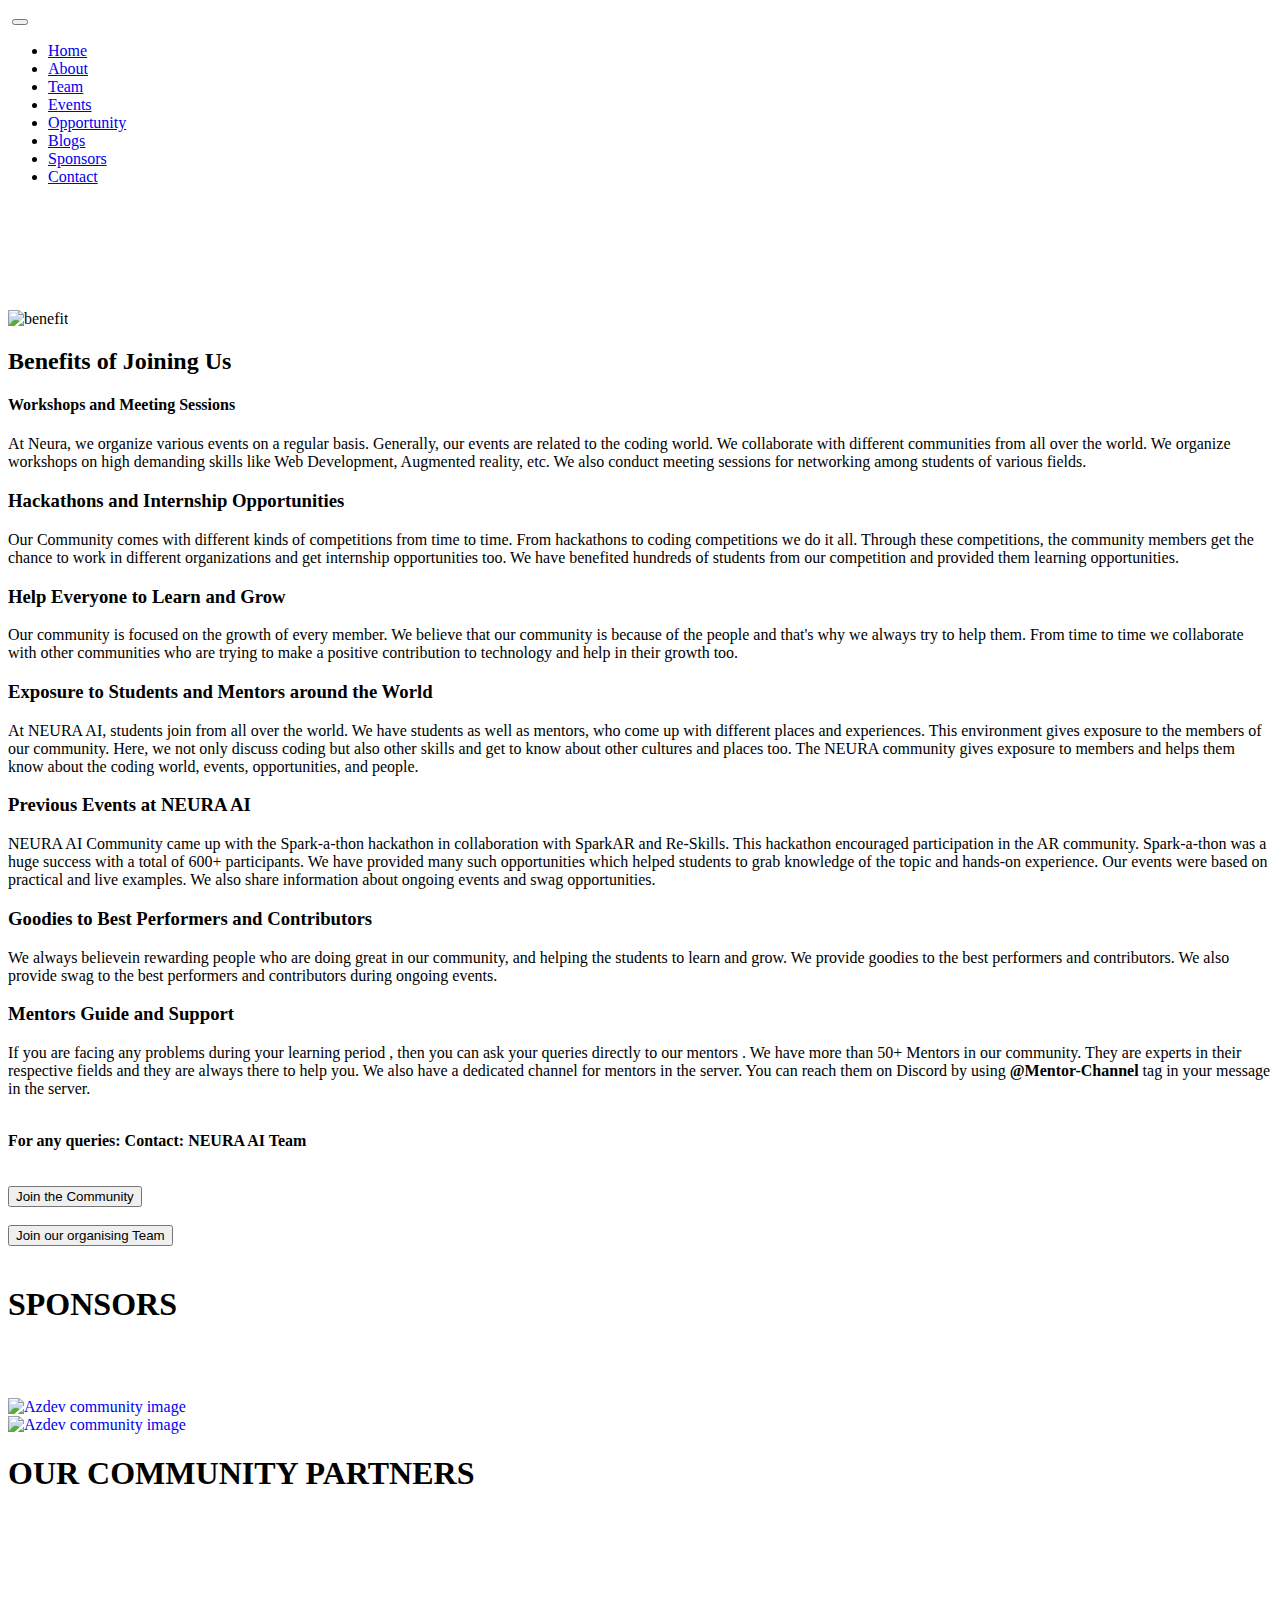
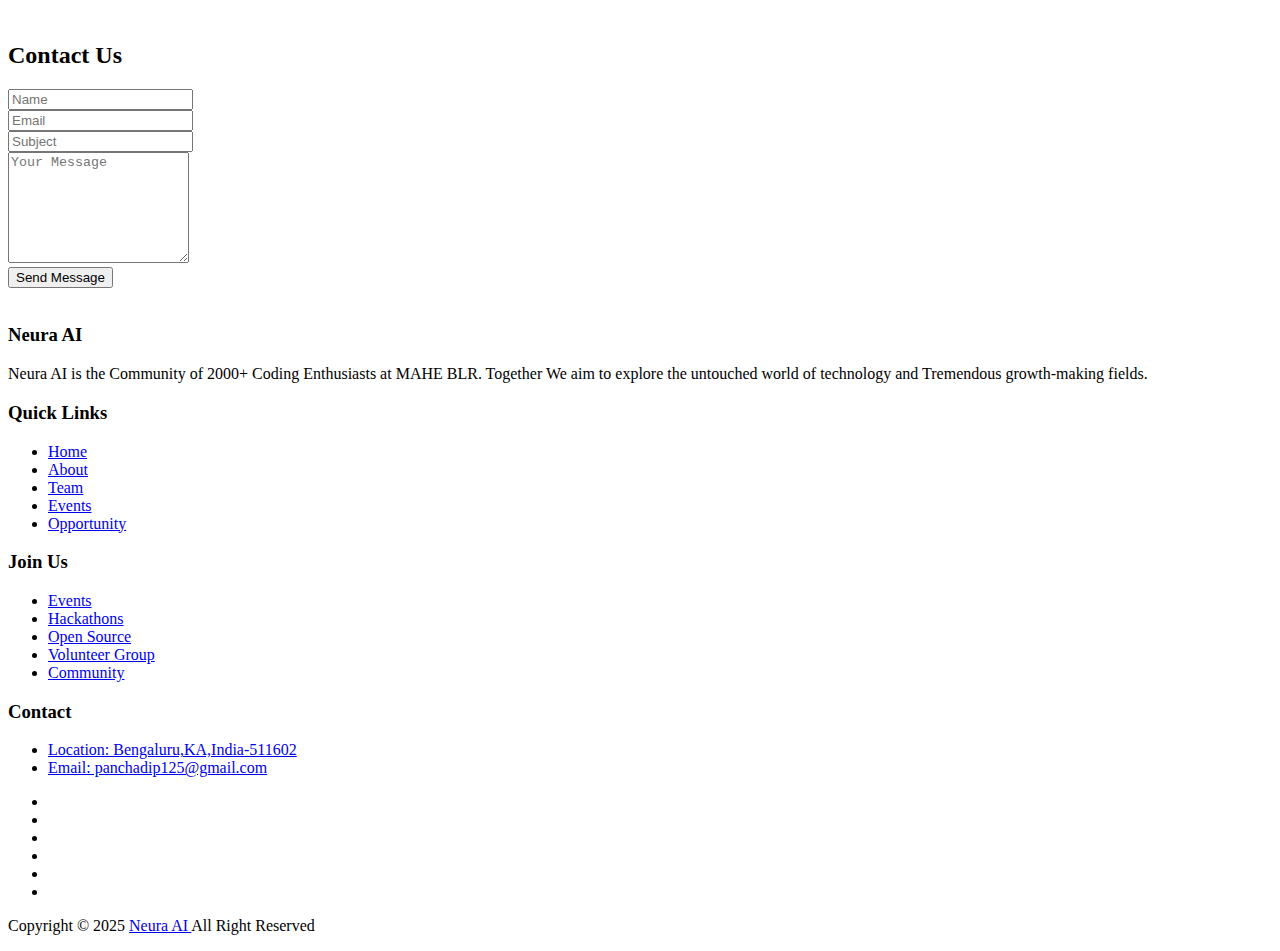
==== benefit.html @ 0c6f1942 "Initial Commits" ====
<!DOCTYPE html>
<html lang="en">
<head>
    
    <meta charset="UTF-8">
    <meta http-equiv="X-UA-Compatible" content="IE=edge">
    <meta name="viewport" content="width=device-width, initial-scale=1.0">
    <meta name="description" content="Benefits of joining the Neura AI-Community">
    <title>Benefits of Joining Us</title>
    

   <!-- Bootstrap CSS -->
  <link rel="stylesheet" href="assets/css/bootstrap.min.css">
  <!-- Icon -->
  <link rel="stylesheet" href="https://cdnjs.cloudflare.com/ajax/libs/font-awesome/6.0.0-beta2/css/all.min.css"
    integrity="sha512-YWzhKL2whUzgiheMoBFwW8CKV4qpHQAEuvilg9FAn5VJUDwKZZxkJNuGM4XkWuk94WCrrwslk8yWNGmY1EduTA=="
    crossorigin="anonymous" referrerpolicy="no-referrer" />
  <link rel="stylesheet" href="assets/fonts/line-icons.css">
  <!-- Owl carousel -->
  <link rel="stylesheet" href="assets/css/owl.carousel.min.css">
  <link rel="stylesheet" href="assets/css/owl.theme.css">

  <!--Swiper JS-->
  <link rel="stylesheet" href="https://unpkg.com/swiper@7/swiper-bundle.min.css" />
  <link rel="stylesheet" href="assets/css/swipper.css">
  <!-- Animate -->
  <link rel="stylesheet" href="assets/css/animate.css">
    <!--blog css  -->
   <link rel="stylesheet" href="assets/css/blog.css">
   <!-- Responsive Style -->
  <link rel="stylesheet" href="assets/css/responsive.css">
  <link rel="shortcut icon" href="./assets/img/logo.png" type="image/x-png">

  <!-- counter imports -->
  <script src="assets/js/jquery-min.js"></script>
  <script src="https://cdnjs.cloudflare.com/ajax/libs/waypoints/4.0.1/jquery.waypoints.min.js"></script>
  <script src="https://cdnjs.cloudflare.com/ajax/libs/Counter-Up/1.0.0/jquery.counterup.min.js"></script>
  <!-- counter imports end-->
    <link rel="stylesheet" href="./CSS/styles.css">   <!--This would preload CSS Classes--> <!--By doing this we can call these CSS classes in other html files too-->


  </head>
<!-- CSS only -->
<link rel="preconnect" href="https://fonts.googleapis.com">
<link rel="preconnect" href="https://fonts.gstatic.com" crossorigin>
<link href="https://fonts.googleapis.com/css2?family=Inconsolata&display=swap" rel="stylesheet">
<link rel="preconnect" href="https://fonts.googleapis.com">
<link rel="preconnect" href="https://fonts.gstatic.com" crossorigin>
<link href="https://fonts.googleapis.com/css2?family=Rancho&display=swap" rel="stylesheet">
<link rel="preconnect" href="https://fonts.googleapis.com">
<link rel="preconnect" href="https://fonts.gstatic.com" crossorigin>
<link href="https://fonts.googleapis.com/css2?family=Roboto+Mono:wght@600&display=swap" rel="stylesheet">
<link href="https://cdn.jsdelivr.net/npm/bootstrap@5.1.3/dist/css/bootstrap.min.css" rel="stylesheet" integrity="sha384-1BmE4kWBq78iYhFldvKuhfTAU6auU8tT94WrHftjDbrCEXSU1oBoqyl2QvZ6jIW3" crossorigin="anonymous">
<link rel="preconnect" href="https://fonts.googleapis.com">
<link rel="preconnect" href="https://fonts.gstatic.com" crossorigin>
<link href="https://fonts.googleapis.com/css2?family=Oswald:wght@300;600&display=swap" rel="stylesheet">
<link rel="preconnect" href="https://fonts.googleapis.com">
<link rel="preconnect" href="https://fonts.gstatic.com" crossorigin>
<link href="https://fonts.googleapis.com/css2?family=Magra&display=swap" rel="stylesheet">

<!-- Main Style -->
  <link rel="stylesheet" href="assets/css/main.css">
 

<body>
    
            <!-- Header Area wrapper Starts -->
  <header id="header-wrap">
    <!-- Navbar Start -->
    <nav class="navbar navbar-expand-md bg-inverse fixed-top scrolling-navbar">
      <div class="container">
        <!-- Brand and toggle get grouped for better mobile display -->
        <a href="index.html" class="navbar-brand"> <img src="./assets/img/logo.png" class="logo img-fluid " alt=""></a>
        <button class="navbar-toggler" type="button" data-toggle="collapse" data-target="#navbarCollapse"
          aria-controls="navbarCollapse" aria-expanded="false" aria-label="Toggle navigation">
          <i class="lni-menu"></i>
        </button>
        <div class="collapse navbar-collapse" id="navbarCollapse">
          <ul class="navbar-nav mr-auto w-100 justify-content-end clearfix">
            <li class="nav-item ">
              <a class="nav-link" href="./index.html#hero-area">
                Home
              </a>
            </li>
            <li class="nav-item">
              <a class="nav-link" href="./index.html#about">
                About
              </a>
            </li>
            <li class="nav-item">
              <a class="nav-link" href="./index.html#testimonials">
                Team
              </a>
            </li>
            <li class="nav-item">
              <a class="nav-link" href="./index.html#events">
                Events
              </a>
            </li>
            <li class="nav-item">
              <a class="nav-link" href="./index.html#opportunity">
                Opportunity
              </a>
            </li>
            <li class="nav-item">
              <a class="nav-link" href="./blog.html">
                Blogs
              </a>
            </li>
            <li class="nav-item">
							<a class="nav-link" href="#community_partner">
								Sponsors
							</a>
						</li>
            <li class="nav-item">
              <a class="nav-link" href="#contact">
                Contact
              </a>
            </li>
          </ul>
        </div>
      </div>
    </nav>
    <!-- Navbar End -->
      
      
        </header>
        <!-- Header Area wrapper End -->



        <br><br><br>
        <br><br><br>



  
  <!-- commenting the old home button -->
  <!-- <a href="./index.html"><button type="button" class="btn pmd-btn-fab btn-danger pmd-ripple-effect pmd-btn-raised"><i class="material-icons pmd-sm"></i>Home</button></a> -->






    <div class="icon">
        <img src="./assets/img/about/Social biography-amico.png" alt="benefit">
    </div>
    <div class = "page-header">
  <h2 class="heading_benfits">Benefits of Joining Us</h2>
</div>
    
  <div class="container">  
  <div class="guide">
    <h4 class="guide_heading"> Workshops and Meeting Sessions</h4>
     <div class="guide_content">At Neura, we organize various events on a regular basis. Generally, our events are related to the coding world. We collaborate with different communities from all over the world. We organize workshops on high demanding skills like Web Development, Augmented reality, etc. We also conduct meeting sessions for networking among students of various fields. 
    </div>   
    </div>
    <div class="guide">
    <h3 class="guide_heading">Hackathons and Internship Opportunities</h3>
    <div class="guide_content">Our Community comes with different kinds of competitions from time to time. From hackathons to coding competitions we do it all. Through these competitions, the community members get the chance to work in different organizations and get internship opportunities too.  We have benefited hundreds of students from our competition and provided them learning opportunities.
   </div>
   </div>
    
    <div class="guide">
    <h3 class="guide_heading"> Help Everyone to Learn and Grow</h3>
    <div class="guide_content">Our community is focused on the growth of every member. We believe that our community is because of the people and that's why we always try to help them. From time to time we collaborate with other communities who are trying to make a positive contribution to technology and help in their growth too. 
     </div>
    </div>
    <div class="guide">
    <h3 class="guide_heading"> Exposure to Students and Mentors around the World</h3>
    <div class="guide_content">At NEURA AI, students join from all over the world. We have students as well as mentors, who come up with different places and experiences. This environment gives exposure to the members of our community. Here, we not only discuss coding but also other skills and get to know about other cultures and places too.  The NEURA community gives exposure to members and helps them know about the coding world, events, opportunities, and people. 
    </div>
    </div>
    <div class="guide">
    <h3 class="guide_heading"> Previous Events at NEURA AI </h3>
    <div class="guide_content">NEURA AI Community came up with the Spark-a-thon hackathon in collaboration with SparkAR and Re-Skills. This hackathon encouraged participation in the AR community. Spark-a-thon was a huge success with a total of 600+ participants. We have provided many such opportunities which helped students to grab knowledge of the topic and hands-on experience. Our events were based on practical and live examples. We also share information about ongoing events and swag opportunities. 
    </div>
   </div>
   <div class="guide">
    <h3 class="guide_heading"> Goodies to Best Performers and Contributors</h3>
    <div class="guide_content">We always believein rewarding people who are doing great in our community, and helping the students to learn and grow. We provide goodies to the best performers and contributors. We also provide swag to the best performers and contributors during ongoing events.
</div>
   </div>

      
  
  <div class="guide">
      
      
    <h3 class="guide_heading"> Mentors Guide and Support</h3>
    <div class="guide_content">
    <p>If you are facing any problems during your learning period , then you can ask your queries directly to our mentors . 
      We have more than 50+ Mentors in our community. They are experts in their respective fields and they are always there to help you.
      We also have a dedicated channel for mentors in the server. You can reach them on Discord by using <strong>@Mentor-Channel</strong> tag in your message in the server.
    </p>  
  </div>
    <br>
    <strong>For any queries: Contact: NEURA AI Team</strong>
    <div class="mentor-info">
      <div class="mentor-profile">
        <a href=" https://www.linkedin.com/in/sauravmukherjee44"> <i class="fab fa-linkedin"></i></a>
      </div>


      <div class="mentor-profile">
        <a href="https://discord.com/users/">
          <i class="fab fa-discord"></i></a>
      </div>

      <div class="mentor-profile">
        <a href="https://github.com/Panchadip-128">
          <i class="fab fa-github"></i></a>
      </div>

      <div class="mentor-profile">
        <a href="https://www.youtube.com/channel/okoij_4ug">
          <i class="fab fa-youtube"></i></a>
      </div>
      
      <div class="mentor-profile">
        <a href="https://twitter.com/">
          <i class="fab fa-twitter"></i></a>
      </div>
    </div>
    </div>



<br>
<br>  

<a href="/"><button type="button" class="btn pmd-btn-fab btn-warning pmd-ripple-effect pmd-btn-raised"><i class="material-icons pmd-sm"></i>Join the Community</button></a><br>
<br>
<a href="/"><button type="button" class="btn pmd-btn-fab btn-warning pmd-ripple-effect pmd-btn-raised"><i class="material-icons pmd-sm"></i>Join our organising Team</button></a><br>
<br>
  
  </div>
 



   <!---- Sponsors
    ==================================== -->
    <div class="community_partner">
      <div class="container" data-aos="fade-up" data-aos-duration="1500">
        <h1 class="text-center mt-5 community_title wow fadeInDown animated" data-wow-duration="500ms">SPONSORS</h1>
        <div class="shape wow fadeInDown" data-wow-delay="0.3s"></div>
  
        <div class="imgbox wow fadeInLeft animated">
  
          <div class="img_container" data-aos="fade-up" data-aos-duration="1500">
            <div class="community_box box1">
              <a href="https://www.geeksforgeeks.org/" style="text-decoration: none;" target="_blank">
                <img src="./assets/img/Partners/Geeks.jpg" class="communityPartner__image" alt="">
              </a>
            </div>
            <div class="community_box box2">
              <a href="https://www.azdev.community/index.html#communities" style="text-decoration: none;" target="_blank">
                <img src="./assets/img/Partners/Az.png" class="communityPartner__image" alt="">
              </a>
            </div>
            </div>
  
            <div class="img_container" data-aos="fade-up" data-aos-duration="1500">
              <div class="community_box box3">
                <a href="https://givemycertificate.com/" style="text-decoration: none;" target="_blank">
                  <img src="./assets/img/Partners/GMC LogoS.png" class="communityPartner__image" alt="">
                </a>
              </div>
              </div>
  
              <div class="img_container" data-aos="fade-up" data-aos-duration="1500">
              <div class="community_box box4" data-tilt data-tilt-scale="1.1">
                <a href="https://www.newtonschool.co/" style="text-decoration: none;"
                  target="_blank">
                  <img src="./assets/img/Partners/Newton School.png" class="communityPartner__image"
                    alt="Azdev community image">
                </a>
              </div>
              <div class="community_box box5" data-tilt data-tilt-scale="1.1">
                <a href="https://www.codingminutes.com/" style="text-decoration: none;"
                  target="_blank">
                  <img src="./assets/img/Partners/CodingMinutes Logo.png" class="communityPartner__image"
                    alt="Azdev community image">
                </a>
              </div>
            </div>
  
            </div>
            
          </div>
        </div>
      </div>
    </div>
    <!--
       End  Sponsors
        ==================================== -->
  
  
 <!---- Community partner
      ==================================== -->
      <div class="community_partner">
        <div class="container" data-aos="fade-up" data-aos-duration="1500">
          <h1 class="text-center mt-5 community_title wow fadeInDown animated" data-wow-duration="500ms">OUR COMMUNITY
            PARTNERS</h1>
          <div class="shape wow fadeInDown" data-wow-delay="0.3s"></div>
    
          <div class="imgbox wow fadeInLeft animated">
    
            <div class="img_container" data-aos="fade-up" data-aos-duration="1500">
              <div class="community_box box1">
                <a href="https://learnwith.community/" style="text-decoration: none;" target="_blank">
                  <img src="./assets/img/Partners/LWC.png" class="communityPartner__image" alt="">
                </a>
              </div>
              <div class="community_box box2">
                <a href="https://gdsc.community.dev/kalindi-college-delhi/" style="text-decoration: none;" target="_blank">
                  <img src="./assets/img/Partners/GDSC_kalindi.jpg" class="communityPartner__image" alt="">
                </a>
              </div>
            </div>
    
            <div class="img_container" data-aos="fade-up" data-aos-duration="1500">
              <div class="community_box box3">
                <a href="https://linktr.ee/cs_sattva" style="text-decoration: none;" target="_blank">
                  <img src="./assets/img/Partners/Sattva.jpg" class="communityPartner__image" alt="">
                </a>
              </div>
              <div class="community_box box4">
                <a href="https://www.linkedin.com/company/algoderscommunity/" style="text-decoration: none;"
                  target="_blank">
                  <img src="./assets/img/Partners/Algo.jpeg" class="communityPartner__image" alt="">
                </a>
              </div>
            </div>
    
            <div class="img_container" data-aos="fade-up" data-aos-duration="1500">
              <div class="community_box box5">
                <a href="https://www.linkedin.com/company/sudan-s-tech/" style="text-decoration: none;" target="_blank">
                  <img src="./assets/img/Partners/Sudands.jpg" class="communityPartner__image" alt="">
                </a>
              </div>
              <div class="community_box box5">
                <a href="https://linktr.ee/lwmcommunity" style="text-decoration: none;" target="_blank">
                  <img src="./assets/img/Partners/LWM.png" class="communityPartner__image" alt="">
                </a>
              </div>
    
            </div>
    
          </div>
        </div>
      </div>
      <!--
             End  Community partner
              ==================================== -->
   

  <!-- Contact Section Start -->
  <section id="contact" class="section-padding bg-gray">
    <div class="container">
      <div class="section-header text-center">
        <h2 class="section-title wow fadeInDown" data-wow-delay="0.3s">Contact Us</h2>
        <div class="shape wow fadeInDown" data-wow-delay="0.3s"></div>
      </div>
      <div class="row contact-form-area wow fadeInUp" data-wow-delay="0.3s">
        <div class="col-lg-7 col-md-12 col-sm-12">
          <div class="contact-block">
            <form id="contactForm">
              <div class="row">
                <div class="col-md-6">
                  <div class="form-group">
                    <input type="text" class="form-control" id="name" name="name" placeholder="Name" required
                      data-error="Please enter your name">
                    <div class="help-block with-errors"></div>
                  </div>
                </div>
                <div class="col-md-6">
                  <div class="form-group">
                    <input type="email" placeholder="Email" pattern="[a-z0-9._%+-]+@[a-z0-9.-]+\.[a-z]{2,}$" id="email" class="form-control" name="email" required
                      data-error="Please enter your email">
                    <div class="help-block with-errors"></div>
                  </div>
                </div>
                <div class="col-md-12">
                  <div class="form-group">
                    <input type="text" placeholder="Subject" id="msg_subject" class="form-control" name="subject" required
                      data-error="Please enter your subject">
                    <div class="help-block with-errors"></div>
                  </div>
                </div>
                <div class="col-md-12">
                  <div class="form-group">
                    <textarea class="form-control" id="message" placeholder="Your Message" name="message" rows="7"
                      data-error="Write your message" required></textarea>
                    <div class="help-block with-errors"></div>
                  </div>
                  <div class="submit-button text-left">
                    <button class="btn btn-common" id="form-submit" type="submit">Send Message</button>
                    <div id="msgSubmit" class="h3 text-center hidden"></div>
                    <div class="clearfix"></div>
                  </div>
                </div>
              </div>
            </form>
          </div>
        </div>
        <div class="col-lg-5 col-md-12 col-xs-12">
          <img class="contact-img" src="./assets/img/contact.png" alt="">
        </div>
      </div>
    </div>
  </section>
  <!-- Contact Section End -->

  <!-- Live Chat added -->
  <!--Start of Tawk.to Script-->
  <script type="text/javascript">
    var Tawk_API = Tawk_API || {}, Tawk_LoadStart = new Date();
    (function () {
      var s1 = document.createElement("script"), s0 = document.getElementsByTagName("script")[0];
      s1.async = true;
      s1.src = 'https://embed.tawk.to/615f64df157d100a41ab54f3/1fhea43dh';
      s1.charset = 'UTF-8';
      s1.setAttribute('crossorigin', '*');
      s0.parentNode.insertBefore(s1, s0);
    })();
  </script>
  <!--End of Tawk.to Script-->



      <!-- Footer Section Start -->
	<footer id="footer" class="footer-area section-padding">
		<div class="container">
			<div class="container">
				<div class="row">
					<div class="col-lg-3 col-md-6 col-sm-6 col-xs-6 col-mb-12">
						<div class="widget">
							<h3 class="footer-logo">Neura AI</h3>
							<div class="textwidget">
								<p>Neura AI is the Community of 2000+ Coding Enthusiasts at MAHE BLR. Together We aim
									to explore the
									untouched world of technology and Tremendous growth-making fields.</p>
							</div>

						</div>
					</div>
					<div class="col-lg-3 col-md-6 col-sm-12 col-xs-12">
						<h3 class="footer-titel">Quick Links</h3>
						<ul class="footer-link">
							<li><a href="/#hero-area">Home</a></li>
							<li><a href="/#about">About</a></li>
							<li><a href="/#testimonials">Team</a></li>
							<li><a href="/#events">Events</a></li>
							<li><a href="/#opportunity">Opportunity</a></li>
						</ul>
					</div>
					<div class="col-lg-2 col-md-6 col-sm-12 col-xs-12">
						<h3 class="footer-titel">Join Us</h3>
						<ul class="footer-link">
							<li><a href="#events">Events</a></li>
							<li><a href="#">Hackathons</a></li>
							<li><a href="#">Open Source</a></li>
							<li><a href="/">Volunteer Group</a></li>
							<li><a href="/">Community</a></li>
						</ul>
					</div>
					<div class="col-lg-4 col-md-6 col-sm-12 col-xs-12">
						<h3 class="footer-titel">Contact</h3>
						<ul class="address">
							<li>
								<a
									href="https://www.google.com/maps/place/Asansol,+West+Bengal/@23.6834541,86.8541898,11z/data=!3m1!4b1!4m5!3m4!1s0x39f71f0ea1022529:0xf888f7e7fd11cefe!8m2!3d23.6888636!4d86.9660638"><i
										class="fas fa-map-marked-alt"></i> Location: Bengaluru,KA,India-511602</a>
							</li>
							<li>
								<a href="mailto:panchadip125@gmail.com"><i class="fas fa-envelope"></i> Email:
									panchadip125@gmail.com</a>
							</li>
						</ul>
					</div>
				</div>
			</div>
		</div>
		<ul class="socials">
      <li>
				<a class="linkedin" href="/"
					target="_blank">
					<i class="fab fa-linkedin" style="color: rgb(10,102,194);" onmouseover="this.style.color='white'" onmouseout="this.style.color='#0A66C2'"></i></a>
			</li>
			<li>
				<a class="discord" href=" https://discord.com/invite/sqFRzrj7f3" target="_blank"><i
						class="fab fa-discord" style="color:#7289d9;" onmouseover="this.style.color='white'" 
						onmouseout="this.style.color='#7289d9'"></i></a>
			</li>
			<li>
				<a class="telegram" href="https://t.me/panchadip125" target="_blank"><i class="fab fa-telegram" style="color:#0088cc;"  onmouseover="this.style.color='white'"
					onmouseout="this.style.color='#0088cc'"></i></a>
			</li>
			<li>
				<a class="github" href="https://github.com/Panchadip-128"
					target="_blank"><i class="fab fa-github" style="color:#171515;"  onmouseover="this.style.color='white'"
					onmouseout="this.style.color='#171515'"></i></a>
			</li>
			<li>
				<a class="youtube" href="/" target="_blank"><i
						class="fab fa-youtube" style="color:#FF0000;"  onmouseover="this.style.color='white'"
						onmouseout="this.style.color='#FF0000'"></i></a>
			</li>
			<li>
				<a class="twitter" href="/" target="_blank"><i
						class="fab fa-twitter" style="color: #1DA1F2";  onmouseover="this.style.color='white'"
						onmouseout="this.style.color='#1DA1F2'"></i></a>
			</li>
		</ul>
		</div>
		<div id="copyright">
			<div class="container">
				<div class="row">
					<div class="col-md-12">
						<div class="copyright-content">
							<p>Copyright © 2025 <a rel="nofollow" href="#">Neura AI </a> All Right Reserved</p>
						</div>
					</div>
				</div>
			</div>
		</div>
	</footer>
	<!-- Footer Section End -->





 <!-- Go to Top Link -->
 <a href="#" class="back-to-top">
  <i class="lni-arrow-up"></i>
</a>

<!-- Preloader -->
<div id="preloader">
  <div class="loader" id="loader-1"></div>
</div>
<!-- End Preloader -->


<!-- emailjs cdn -->
<script type="text/javascript" src="https://cdn.jsdelivr.net/npm/emailjs-com@3/dist/email.min.js"></script>
<!-- emailjs cdn -->

<!-- jQuery first, then Popper.js, then Bootstrap JS -->
<script src="assets/js/popper.min.js"></script>
<script src="assets/js/bootstrap.min.js"></script>
<script src="assets/js/owl.carousel.min.js"></script>
<script src="assets/js/wow.js"></script>
<script src="assets/js/jquery.nav.js"></script>
<script src="assets/js/scrolling-nav.js"></script>
<script src="assets/js/jquery.easing.min.js"></script>
<script src="assets/js/main.js"></script>
<script src="assets/js/form-validator.min.js"></script>
<script src="assets/js/contact-form-script.min.js"></script>

<!--Swiper JS-->
<script src="https://unpkg.com/swiper@7/swiper-bundle.min.js"></script>
<script src="assets/js/swipper.js"></script>



</body>
</html>
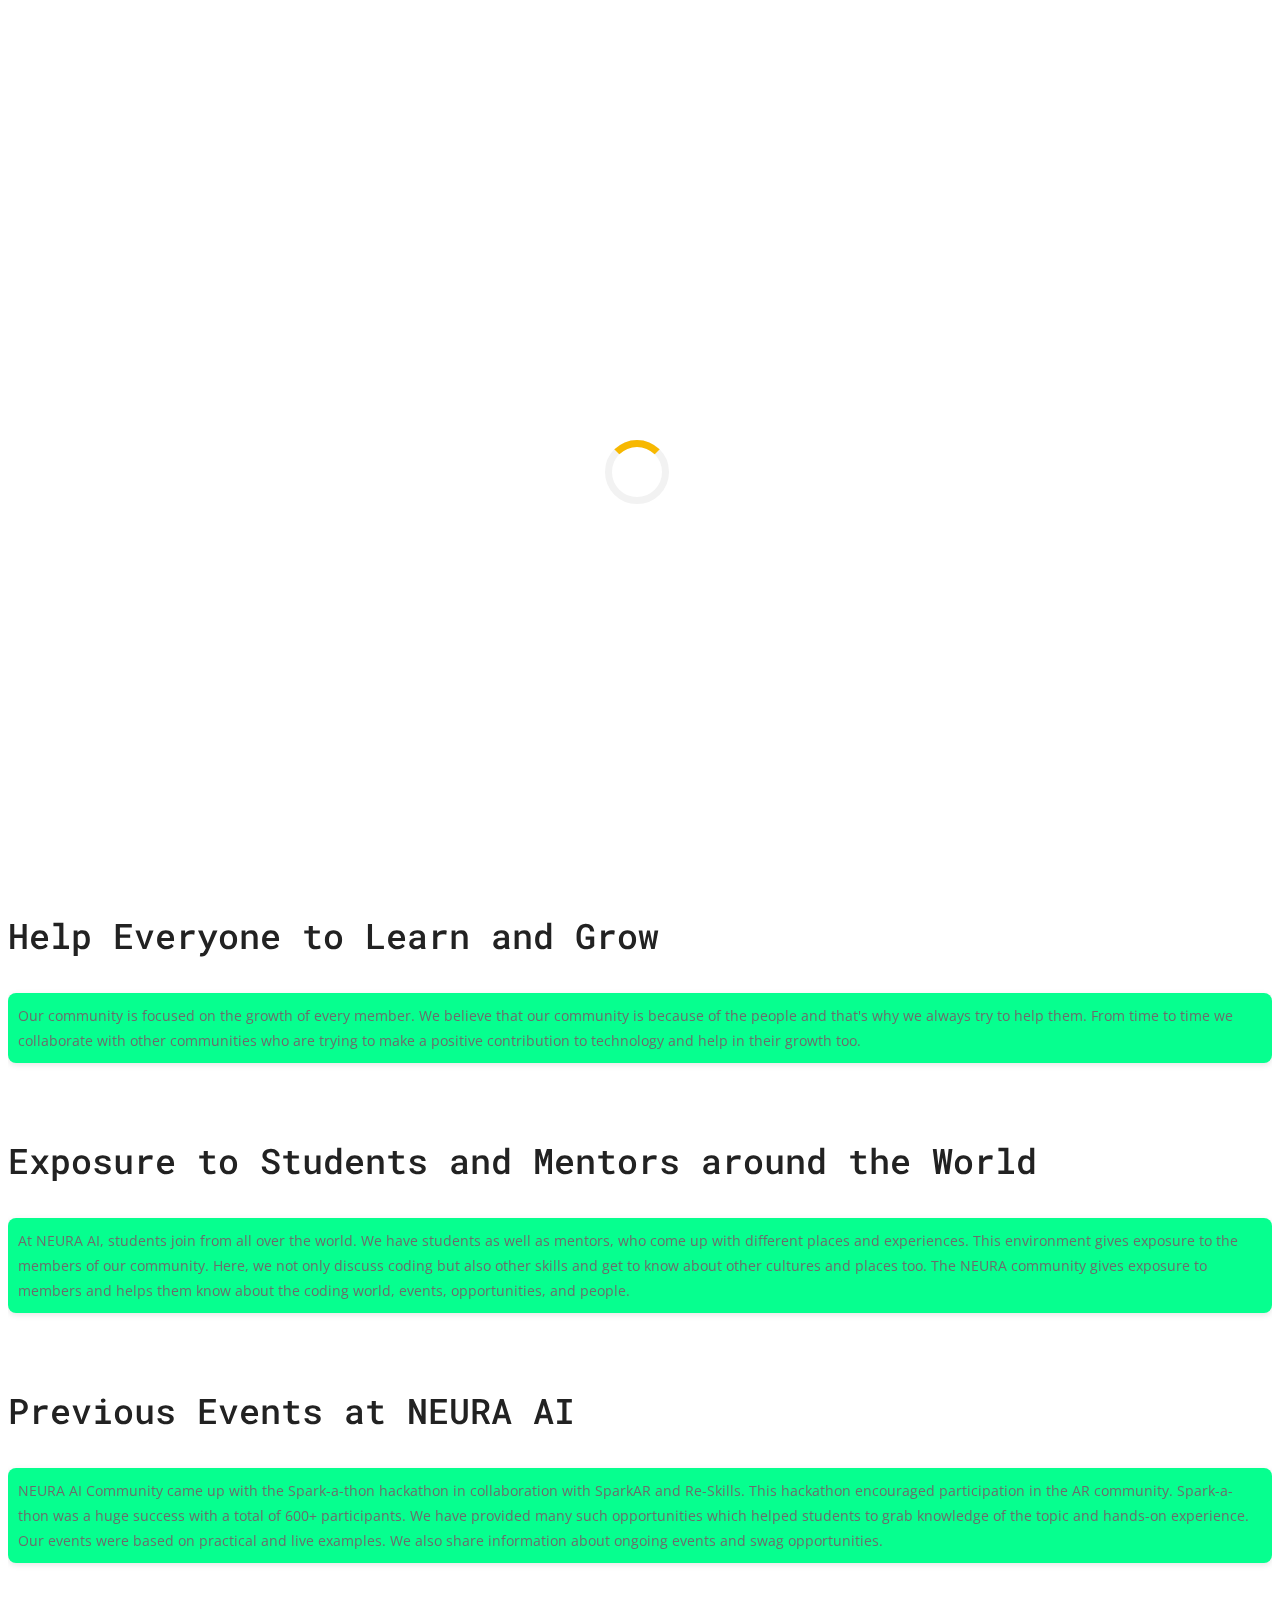
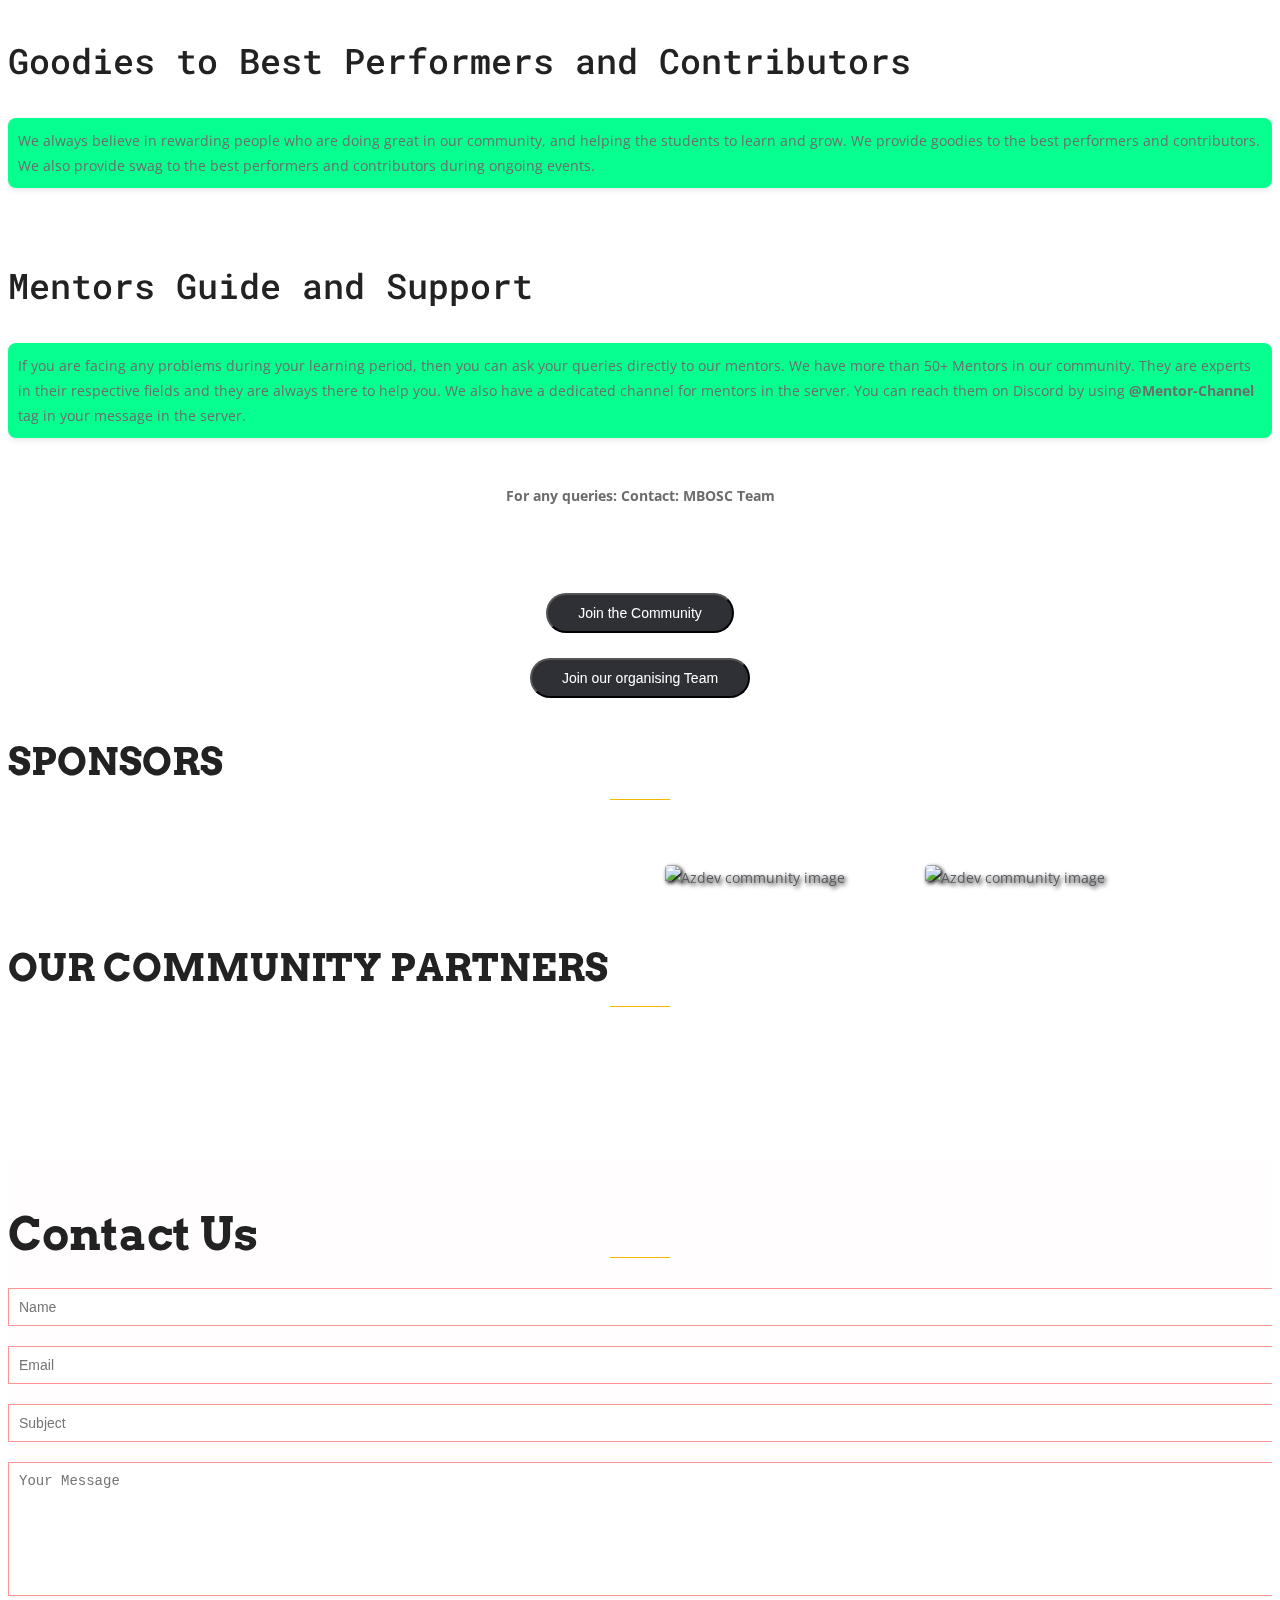
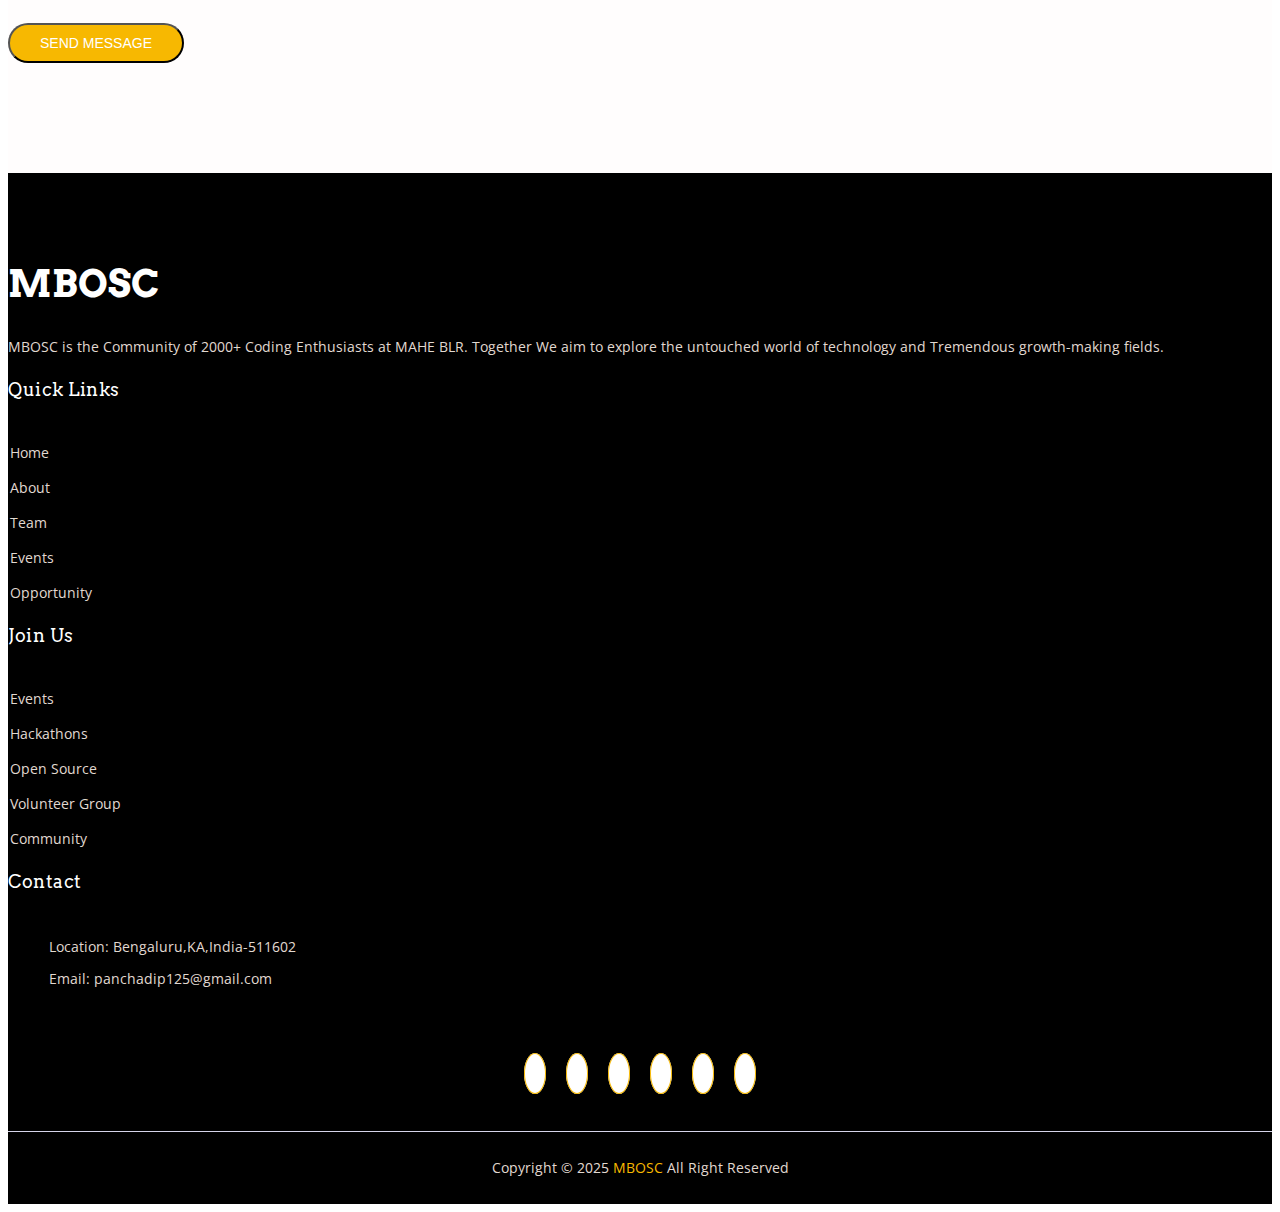
==== commit 53c19d03: "Saving local changes before pulling" ====
--- a/benefit.html
+++ b/benefit.html
@@ -1,45 +1,42 @@
 <!DOCTYPE html>
 <html lang="en">
 <head>
-    
     <meta charset="UTF-8">
     <meta http-equiv="X-UA-Compatible" content="IE=edge">
     <meta name="viewport" content="width=device-width, initial-scale=1.0">
     <meta name="description" content="Benefits of joining the Neura AI-Community">
     <title>Benefits of Joining Us</title>
-    
-
-   <!-- Bootstrap CSS -->
-  <link rel="stylesheet" href="assets/css/bootstrap.min.css">
-  <!-- Icon -->
-  <link rel="stylesheet" href="https://cdnjs.cloudflare.com/ajax/libs/font-awesome/6.0.0-beta2/css/all.min.css"
-    integrity="sha512-YWzhKL2whUzgiheMoBFwW8CKV4qpHQAEuvilg9FAn5VJUDwKZZxkJNuGM4XkWuk94WCrrwslk8yWNGmY1EduTA=="
-    crossorigin="anonymous" referrerpolicy="no-referrer" />
-  <link rel="stylesheet" href="assets/fonts/line-icons.css">
-  <!-- Owl carousel -->
-  <link rel="stylesheet" href="assets/css/owl.carousel.min.css">
-  <link rel="stylesheet" href="assets/css/owl.theme.css">
-
-  <!--Swiper JS-->
-  <link rel="stylesheet" href="https://unpkg.com/swiper@7/swiper-bundle.min.css" />
-  <link rel="stylesheet" href="assets/css/swipper.css">
-  <!-- Animate -->
-  <link rel="stylesheet" href="assets/css/animate.css">
+
+    <!-- Bootstrap CSS -->
+    <link rel="stylesheet" href="assets/css/bootstrap.min.css">
+    <!-- Icon -->
+    <link rel="stylesheet" href="https://cdnjs.cloudflare.com/ajax/libs/font-awesome/6.0.0-beta2/css/all.min.css"
+        integrity="sha512-YWzhKL2whUzgiheMoBFwW8CKV4qpHQAEuvilg9FAn5VJUDwKZZxkJNuGM4XkWuk94WCrrwslk8yWNGmY1EduTA=="
+        crossorigin="anonymous" referrerpolicy="no-referrer" />
+    <link rel="stylesheet" href="assets/fonts/line-icons.css">
+    <!-- Owl carousel -->
+    <link rel="stylesheet" href="assets/css/owl.carousel.min.css">
+    <link rel="stylesheet" href="assets/css/owl.theme.css">
+
+    <!--Swiper JS-->
+    <link rel="stylesheet" href="https://unpkg.com/swiper@7/swiper-bundle.min.css" />
+    <link rel="stylesheet" href="assets/css/swipper.css">
+    <!-- Animate -->
+    <link rel="stylesheet" href="assets/css/animate.css">
     <!--blog css  -->
-   <link rel="stylesheet" href="assets/css/blog.css">
-   <!-- Responsive Style -->
-  <link rel="stylesheet" href="assets/css/responsive.css">
-  <link rel="shortcut icon" href="./assets/img/logo.png" type="image/x-png">
-
-  <!-- counter imports -->
-  <script src="assets/js/jquery-min.js"></script>
-  <script src="https://cdnjs.cloudflare.com/ajax/libs/waypoints/4.0.1/jquery.waypoints.min.js"></script>
-  <script src="https://cdnjs.cloudflare.com/ajax/libs/Counter-Up/1.0.0/jquery.counterup.min.js"></script>
-  <!-- counter imports end-->
-    <link rel="stylesheet" href="./CSS/styles.css">   <!--This would preload CSS Classes--> <!--By doing this we can call these CSS classes in other html files too-->
-
-
-  </head>
+    <link rel="stylesheet" href="assets/css/blog.css">
+    <!-- Responsive Style -->
+    <link rel="stylesheet" href="assets/css/responsive.css">
+    <link rel="shortcut icon" href="./assets/img/logo.png" type="image/x-png">
+
+    <!-- counter imports -->
+    <script src="assets/js/jquery-min.js"></script>
+    <script src="https://cdnjs.cloudflare.com/ajax/libs/waypoints/4.0.1/jquery.waypoints.min.js"></script>
+    <script src="https://cdnjs.cloudflare.com/ajax/libs/Counter-Up/1.0.0/jquery.counterup.min.js"></script>
+    <!-- counter imports end-->
+    <link rel="stylesheet" href="./CSS/styles.css"> <!--This would preload CSS Classes--> <!--By doing this we can call these CSS classes in other html files too-->
+
+</head>
 <!-- CSS only -->
 <link rel="preconnect" href="https://fonts.googleapis.com">
 <link rel="preconnect" href="https://fonts.gstatic.com" crossorigin>
@@ -50,7 +47,8 @@
 <link rel="preconnect" href="https://fonts.googleapis.com">
 <link rel="preconnect" href="https://fonts.gstatic.com" crossorigin>
 <link href="https://fonts.googleapis.com/css2?family=Roboto+Mono:wght@600&display=swap" rel="stylesheet">
-<link href="https://cdn.jsdelivr.net/npm/bootstrap@5.1.3/dist/css/bootstrap.min.css" rel="stylesheet" integrity="sha384-1BmE4kWBq78iYhFldvKuhfTAU6auU8tT94WrHftjDbrCEXSU1oBoqyl2QvZ6jIW3" crossorigin="anonymous">
+<link href="https://cdn.jsdelivr.net/npm/bootstrap@5.1.3/dist/css/bootstrap.min.css" rel="stylesheet"
+    integrity="sha384-1BmE4kWBq78iYhFldvKuhfTAU6auU8tT94WrHftjDbrCEXSU1oBoqyl2QvZ6jIW3" crossorigin="anonymous">
 <link rel="preconnect" href="https://fonts.googleapis.com">
 <link rel="preconnect" href="https://fonts.gstatic.com" crossorigin>
 <link href="https://fonts.googleapis.com/css2?family=Oswald:wght@300;600&display=swap" rel="stylesheet">
@@ -59,300 +57,299 @@
 <link href="https://fonts.googleapis.com/css2?family=Magra&display=swap" rel="stylesheet">
 
 <!-- Main Style -->
-  <link rel="stylesheet" href="assets/css/main.css">
- 
+<link rel="stylesheet" href="assets/css/main.css">
 
 <body>
-    
-            <!-- Header Area wrapper Starts -->
-  <header id="header-wrap">
-    <!-- Navbar Start -->
-    <nav class="navbar navbar-expand-md bg-inverse fixed-top scrolling-navbar">
-      <div class="container">
-        <!-- Brand and toggle get grouped for better mobile display -->
-        <a href="index.html" class="navbar-brand"> <img src="./assets/img/logo.png" class="logo img-fluid " alt=""></a>
-        <button class="navbar-toggler" type="button" data-toggle="collapse" data-target="#navbarCollapse"
-          aria-controls="navbarCollapse" aria-expanded="false" aria-label="Toggle navigation">
-          <i class="lni-menu"></i>
-        </button>
-        <div class="collapse navbar-collapse" id="navbarCollapse">
-          <ul class="navbar-nav mr-auto w-100 justify-content-end clearfix">
-            <li class="nav-item ">
-              <a class="nav-link" href="./index.html#hero-area">
-                Home
-              </a>
-            </li>
-            <li class="nav-item">
-              <a class="nav-link" href="./index.html#about">
-                About
-              </a>
-            </li>
-            <li class="nav-item">
-              <a class="nav-link" href="./index.html#testimonials">
-                Team
-              </a>
-            </li>
-            <li class="nav-item">
-              <a class="nav-link" href="./index.html#events">
-                Events
-              </a>
-            </li>
-            <li class="nav-item">
-              <a class="nav-link" href="./index.html#opportunity">
-                Opportunity
-              </a>
-            </li>
-            <li class="nav-item">
-              <a class="nav-link" href="./blog.html">
-                Blogs
-              </a>
-            </li>
-            <li class="nav-item">
-							<a class="nav-link" href="#community_partner">
-								Sponsors
-							</a>
-						</li>
-            <li class="nav-item">
-              <a class="nav-link" href="#contact">
-                Contact
-              </a>
-            </li>
-          </ul>
-        </div>
-      </div>
-    </nav>
-    <!-- Navbar End -->
-      
-      
-        </header>
-        <!-- Header Area wrapper End -->
-
-
-
-        <br><br><br>
-        <br><br><br>
-
-
-
-  
-  <!-- commenting the old home button -->
-  <!-- <a href="./index.html"><button type="button" class="btn pmd-btn-fab btn-danger pmd-ripple-effect pmd-btn-raised"><i class="material-icons pmd-sm"></i>Home</button></a> -->
-
-
-
-
-
+
+    <!-- Header Area wrapper Starts -->
+    <header id="header-wrap">
+        <!-- Navbar Start -->
+        <nav class="navbar navbar-expand-md bg-inverse fixed-top scrolling-navbar">
+            <div class="container">
+                <!-- Brand and toggle get grouped for better mobile display -->
+                <a href="index.html" class="navbar-brand"> <img src="./assets/img/MBOSC_Logo.png" class="logo img-fluid "
+                        alt=""></a>
+                <button class="navbar-toggler" type="button" data-toggle="collapse" data-target="#navbarCollapse"
+                    aria-controls="navbarCollapse" aria-expanded="false" aria-label="Toggle navigation">
+                    <i class="lni-menu"></i>
+                </button>
+                <div class="collapse navbar-collapse" id="navbarCollapse">
+                    <ul class="navbar-nav mr-auto w-100 justify-content-end clearfix">
+                        <li class="nav-item ">
+                            <a class="nav-link" href="./index.html#hero-area">
+                                Home
+                            </a>
+                        </li>
+                        <li class="nav-item">
+                            <a class="nav-link" href="./index.html#about">
+                                About
+                            </a>
+                        </li>
+                        <li class="nav-item">
+                            <a class="nav-link" href="./index.html#testimonials">
+                                Team
+                            </a>
+                        </li>
+                        <li class="nav-item">
+                            <a class="nav-link" href="./index.html#events">
+                                Events
+                            </a>
+                        </li>
+                        <li class="nav-item">
+                            <a class="nav-link" href="./index.html#opportunity">
+                                Opportunity
+                            </a>
+                        </li>
+                        <li class="nav-item">
+                            <a class="nav-link" href="./blog.html">
+                                Blogs
+                            </a>
+                        </li>
+                        <li class="nav-item">
+                            <a class="nav-link" href="#community_partner">
+                                Sponsors
+                            </a>
+                        </li>
+                        <li class="nav-item">
+                            <a class="nav-link" href="#contact">
+                                Contact
+                            </a>
+                        </li>
+                    </ul>
+                </div>
+            </div>
+        </nav>
+        <!-- Navbar End -->
+    </header>
+    <!-- Header Area wrapper End -->
+
+    <br><br><br>
+    <br><br><br>
 
     <div class="icon">
         <img src="./assets/img/about/Social biography-amico.png" alt="benefit">
     </div>
-    <div class = "page-header">
-  <h2 class="heading_benfits">Benefits of Joining Us</h2>
-</div>
-    
-  <div class="container">  
-  <div class="guide">
-    <h4 class="guide_heading"> Workshops and Meeting Sessions</h4>
-     <div class="guide_content">At Neura, we organize various events on a regular basis. Generally, our events are related to the coding world. We collaborate with different communities from all over the world. We organize workshops on high demanding skills like Web Development, Augmented reality, etc. We also conduct meeting sessions for networking among students of various fields. 
-    </div>   
+    <div class="page-header">
+        <br>
+        <br>
+        <!-- <div style="text-align: center;">
+            <h2 class="heading_benfits">Benefits of Joining Us</h2>
+        </div> -->
     </div>
-    <div class="guide">
-    <h3 class="guide_heading">Hackathons and Internship Opportunities</h3>
-    <div class="guide_content">Our Community comes with different kinds of competitions from time to time. From hackathons to coding competitions we do it all. Through these competitions, the community members get the chance to work in different organizations and get internship opportunities too.  We have benefited hundreds of students from our competition and provided them learning opportunities.
-   </div>
-   </div>
-    
-    <div class="guide">
-    <h3 class="guide_heading"> Help Everyone to Learn and Grow</h3>
-    <div class="guide_content">Our community is focused on the growth of every member. We believe that our community is because of the people and that's why we always try to help them. From time to time we collaborate with other communities who are trying to make a positive contribution to technology and help in their growth too. 
-     </div>
-    </div>
-    <div class="guide">
-    <h3 class="guide_heading"> Exposure to Students and Mentors around the World</h3>
-    <div class="guide_content">At NEURA AI, students join from all over the world. We have students as well as mentors, who come up with different places and experiences. This environment gives exposure to the members of our community. Here, we not only discuss coding but also other skills and get to know about other cultures and places too.  The NEURA community gives exposure to members and helps them know about the coding world, events, opportunities, and people. 
-    </div>
-    </div>
-    <div class="guide">
-    <h3 class="guide_heading"> Previous Events at NEURA AI </h3>
-    <div class="guide_content">NEURA AI Community came up with the Spark-a-thon hackathon in collaboration with SparkAR and Re-Skills. This hackathon encouraged participation in the AR community. Spark-a-thon was a huge success with a total of 600+ participants. We have provided many such opportunities which helped students to grab knowledge of the topic and hands-on experience. Our events were based on practical and live examples. We also share information about ongoing events and swag opportunities. 
-    </div>
-   </div>
-   <div class="guide">
-    <h3 class="guide_heading"> Goodies to Best Performers and Contributors</h3>
-    <div class="guide_content">We always believein rewarding people who are doing great in our community, and helping the students to learn and grow. We provide goodies to the best performers and contributors. We also provide swag to the best performers and contributors during ongoing events.
-</div>
-   </div>
-
-      
-  
-  <div class="guide">
-      
-      
-    <h3 class="guide_heading"> Mentors Guide and Support</h3>
-    <div class="guide_content">
-    <p>If you are facing any problems during your learning period , then you can ask your queries directly to our mentors . 
-      We have more than 50+ Mentors in our community. They are experts in their respective fields and they are always there to help you.
-      We also have a dedicated channel for mentors in the server. You can reach them on Discord by using <strong>@Mentor-Channel</strong> tag in your message in the server.
-    </p>  
-  </div>
-    <br>
-    <strong>For any queries: Contact: NEURA AI Team</strong>
-    <div class="mentor-info">
-      <div class="mentor-profile">
-        <a href=" https://www.linkedin.com/in/sauravmukherjee44"> <i class="fab fa-linkedin"></i></a>
-      </div>
-
-
-      <div class="mentor-profile">
-        <a href="https://discord.com/users/">
-          <i class="fab fa-discord"></i></a>
-      </div>
-
-      <div class="mentor-profile">
-        <a href="https://github.com/Panchadip-128">
-          <i class="fab fa-github"></i></a>
-      </div>
-
-      <div class="mentor-profile">
-        <a href="https://www.youtube.com/channel/okoij_4ug">
-          <i class="fab fa-youtube"></i></a>
-      </div>
-      
-      <div class="mentor-profile">
-        <a href="https://twitter.com/">
-          <i class="fab fa-twitter"></i></a>
-      </div>
-    </div>
-    </div>
-
-
-
-<br>
-<br>  
-
-<a href="/"><button type="button" class="btn pmd-btn-fab btn-warning pmd-ripple-effect pmd-btn-raised"><i class="material-icons pmd-sm"></i>Join the Community</button></a><br>
-<br>
-<a href="/"><button type="button" class="btn pmd-btn-fab btn-warning pmd-ripple-effect pmd-btn-raised"><i class="material-icons pmd-sm"></i>Join our organising Team</button></a><br>
-<br>
-  
-  </div>
- 
-
-
-
-   <!---- Sponsors
+
+    <div class="container">
+        <div class="guide">
+            <h4 class="guide_heading">Workshops and Meeting Sessions</h4>
+            <div class="guide_content">At Neura, we organize various events on a regular basis. Generally, our events are
+                related to the coding world. We collaborate with different communities from all over the world. We
+                organize workshops on high demanding skills like Web Development, Augmented reality, etc. We also
+                conduct meeting sessions for networking among students of various fields.
+            </div>
+        </div>
+        <div class="guide">
+            <h3 class="guide_heading">Hackathons and Internship Opportunities</h3>
+            <div class="guide_content">Our Community comes with different kinds of competitions from time to time. From
+                hackathons to coding competitions we do it all. Through these competitions, the community members get
+                the chance to work in different organizations and get internship opportunities too. We have benefited
+                hundreds of students from our competition and provided them learning opportunities.
+            </div>
+        </div>
+
+        <div class="guide">
+            <h3 class="guide_heading">Help Everyone to Learn and Grow</h3>
+            <div class="guide_content">Our community is focused on the growth of every member. We believe that our
+                community is because of the people and that's why we always try to help them. From time to time we
+                collaborate with other communities who are trying to make a positive contribution to technology and help
+                in their growth too.
+            </div>
+        </div>
+        <div class="guide">
+            <h3 class="guide_heading">Exposure to Students and Mentors around the World</h3>
+            <div class="guide_content">At NEURA AI, students join from all over the world. We have students as well as
+                mentors, who come up with different places and experiences. This environment gives exposure to the
+                members of our community. Here, we not only discuss coding but also other skills and get to know about
+                other cultures and places too. The NEURA community gives exposure to members and helps them know about
+                the coding world, events, opportunities, and people.
+            </div>
+        </div>
+        <div class="guide">
+            <h3 class="guide_heading">Previous Events at NEURA AI</h3>
+            <div class="guide_content">NEURA AI Community came up with the Spark-a-thon hackathon in collaboration with
+                SparkAR and Re-Skills. This hackathon encouraged participation in the AR community. Spark-a-thon was a
+                huge success with a total of 600+ participants. We have provided many such opportunities which helped
+                students to grab knowledge of the topic and hands-on experience. Our events were based on practical and
+                live examples. We also share information about ongoing events and swag opportunities.
+            </div>
+        </div>
+        <div class="guide">
+            <h3 class="guide_heading">Goodies to Best Performers and Contributors</h3>
+            <div class="guide_content">We always believe in rewarding people who are doing great in our community, and
+                helping the students to learn and grow. We provide goodies to the best performers and contributors. We
+                also provide swag to the best performers and contributors during ongoing events.
+            </div>
+        </div>
+
+        <div class="guide">
+            <h3 class="guide_heading">Mentors Guide and Support</h3>
+            <div class="guide_content">
+                <p>If you are facing any problems during your learning period, then you can ask your queries directly to
+                    our mentors.
+                    We have more than 50+ Mentors in our community. They are experts in their respective fields and they
+                    are always there to help you.
+                    We also have a dedicated channel for mentors in the server. You can reach them on Discord by using
+                    <strong>@Mentor-Channel</strong> tag in your message in the server.
+                </p>
+            </div>
+            <br>
+            <div class="contact-section">
+                <strong>For any queries: Contact: MBOSC Team</strong>
+                <div class="mentor-info">
+                    <div class="mentor-profile">
+                        <a href="https://www.linkedin.com/company/mboscmitblr/">
+                            <i class="fab fa-linkedin"></i>
+                        </a>
+                    </div>
+                    <div class="mentor-profile">
+                        <a href="https://github.com/Panchadip-128">
+                            <i class="fab fa-github"></i>
+                        </a>
+                    </div>
+                </div>
+            </div>
+
+            <br>
+            <br>
+
+            <div style="text-align: center;">
+                <a href="/"><button type="button"
+                        class="btn pmd-btn-fab btn-warning pmd-ripple-effect pmd-btn-raised"><i
+                            class="material-icons pmd-sm"></i>Join the Community</button></a><br>
+                <br>
+                <a href="/"><button type="button"
+                        class="btn pmd-btn-fab btn-warning pmd-ripple-effect pmd-btn-raised"><i
+                            class="material-icons pmd-sm"></i>Join our organising Team</button></a><br>
+                <br>
+            </div>
+        </div>
+
+        <!---- Sponsors
     ==================================== -->
-    <div class="community_partner">
-      <div class="container" data-aos="fade-up" data-aos-duration="1500">
-        <h1 class="text-center mt-5 community_title wow fadeInDown animated" data-wow-duration="500ms">SPONSORS</h1>
-        <div class="shape wow fadeInDown" data-wow-delay="0.3s"></div>
-  
-        <div class="imgbox wow fadeInLeft animated">
-  
-          <div class="img_container" data-aos="fade-up" data-aos-duration="1500">
-            <div class="community_box box1">
-              <a href="https://www.geeksforgeeks.org/" style="text-decoration: none;" target="_blank">
-                <img src="./assets/img/Partners/Geeks.jpg" class="communityPartner__image" alt="">
-              </a>
-            </div>
-            <div class="community_box box2">
-              <a href="https://www.azdev.community/index.html#communities" style="text-decoration: none;" target="_blank">
-                <img src="./assets/img/Partners/Az.png" class="communityPartner__image" alt="">
-              </a>
-            </div>
-            </div>
-  
-            <div class="img_container" data-aos="fade-up" data-aos-duration="1500">
-              <div class="community_box box3">
-                <a href="https://givemycertificate.com/" style="text-decoration: none;" target="_blank">
-                  <img src="./assets/img/Partners/GMC LogoS.png" class="communityPartner__image" alt="">
-                </a>
-              </div>
-              </div>
-  
-              <div class="img_container" data-aos="fade-up" data-aos-duration="1500">
-              <div class="community_box box4" data-tilt data-tilt-scale="1.1">
-                <a href="https://www.newtonschool.co/" style="text-decoration: none;"
-                  target="_blank">
-                  <img src="./assets/img/Partners/Newton School.png" class="communityPartner__image"
-                    alt="Azdev community image">
-                </a>
-              </div>
-              <div class="community_box box5" data-tilt data-tilt-scale="1.1">
-                <a href="https://www.codingminutes.com/" style="text-decoration: none;"
-                  target="_blank">
-                  <img src="./assets/img/Partners/CodingMinutes Logo.png" class="communityPartner__image"
-                    alt="Azdev community image">
-                </a>
-              </div>
-            </div>
-  
-            </div>
-            
-          </div>
-        </div>
-      </div>
-    </div>
-    <!--
+        <div class="community_partner">
+            <div class="container" data-aos="fade-up" data-aos-duration="1500">
+                <h1 class="text-center mt-5 community_title wow fadeInDown animated" data-wow-duration="500ms">SPONSORS
+                </h1>
+                <div class="shape wow fadeInDown" data-wow-delay="0.3s"></div>
+
+                <div class="imgbox wow fadeInLeft animated">
+
+                    <div class="img_container" data-aos="fade-up" data-aos-duration="1500">
+                        <div class="community_box box1">
+                            <a href="https://www.geeksforgeeks.org/" style="text-decoration: none;" target="_blank">
+                                <img src="./assets/img/Partners/Geeks.jpg" class="communityPartner__image" alt="">
+                            </a>
+                        </div>
+                        <div class="community_box box2">
+                            <a href="https://www.azdev.community/index.html#communities" style="text-decoration: none;"
+                                target="_blank">
+                                <img src="./assets/img/Partners/Az.png" class="communityPartner__image" alt="">
+                            </a>
+                        </div>
+                    </div>
+
+                    <div class="img_container" data-aos="fade-up" data-aos-duration="1500">
+                        <div class="community_box box3">
+                            <a href="https://givemycertificate.com/" style="text-decoration: none;" target="_blank">
+                                <img src="./assets/img/Partners/GMC LogoS.png" class="communityPartner__image" alt="">
+                            </a>
+                        </div>
+                    </div>
+
+                    <div class="img_container" data-aos="fade-up" data-aos-duration="1500">
+                        <div class="community_box box4" data-tilt data-tilt-scale="1.1">
+                            <a href="https://www.newtonschool.co/" style="text-decoration: none;" target="_blank">
+                                <img src="./assets/img/Partners/Newton School.png" class="communityPartner__image"
+                                    alt="Azdev community image">
+                            </a>
+                        </div>
+                        <div class="community_box box5" data-tilt data-tilt-scale="1.1">
+                            <a href="https://www.codingminutes.com/" style="text-decoration: none;" target="_blank">
+                                <img src="./assets/img/Partners/CodingMinutes Logo.png" class="communityPartner__image"
+                                    alt="Azdev community image">
+                            </a>
+                        </div>
+                    </div>
+
+                </div>
+
+            </div>
+        </div>
+        </div>
+        </div>
+        </div>
+        <!--
        End  Sponsors
         ==================================== -->
-  
-  
- <!---- Community partner
+
+
+        <!---- Community partner
       ==================================== -->
-      <div class="community_partner">
-        <div class="container" data-aos="fade-up" data-aos-duration="1500">
-          <h1 class="text-center mt-5 community_title wow fadeInDown animated" data-wow-duration="500ms">OUR COMMUNITY
-            PARTNERS</h1>
-          <div class="shape wow fadeInDown" data-wow-delay="0.3s"></div>
-    
-          <div class="imgbox wow fadeInLeft animated">
-    
-            <div class="img_container" data-aos="fade-up" data-aos-duration="1500">
-              <div class="community_box box1">
-                <a href="https://learnwith.community/" style="text-decoration: none;" target="_blank">
-                  <img src="./assets/img/Partners/LWC.png" class="communityPartner__image" alt="">
-                </a>
-              </div>
-              <div class="community_box box2">
-                <a href="https://gdsc.community.dev/kalindi-college-delhi/" style="text-decoration: none;" target="_blank">
-                  <img src="./assets/img/Partners/GDSC_kalindi.jpg" class="communityPartner__image" alt="">
-                </a>
-              </div>
-            </div>
-    
-            <div class="img_container" data-aos="fade-up" data-aos-duration="1500">
-              <div class="community_box box3">
-                <a href="https://linktr.ee/cs_sattva" style="text-decoration: none;" target="_blank">
-                  <img src="./assets/img/Partners/Sattva.jpg" class="communityPartner__image" alt="">
-                </a>
-              </div>
-              <div class="community_box box4">
-                <a href="https://www.linkedin.com/company/algoderscommunity/" style="text-decoration: none;"
-                  target="_blank">
-                  <img src="./assets/img/Partners/Algo.jpeg" class="communityPartner__image" alt="">
-                </a>
-              </div>
-            </div>
-    
-            <div class="img_container" data-aos="fade-up" data-aos-duration="1500">
-              <div class="community_box box5">
-                <a href="https://www.linkedin.com/company/sudan-s-tech/" style="text-decoration: none;" target="_blank">
-                  <img src="./assets/img/Partners/Sudands.jpg" class="communityPartner__image" alt="">
-                </a>
-              </div>
-              <div class="community_box box5">
-                <a href="https://linktr.ee/lwmcommunity" style="text-decoration: none;" target="_blank">
-                  <img src="./assets/img/Partners/LWM.png" class="communityPartner__image" alt="">
-                </a>
-              </div>
-    
-            </div>
-    
-          </div>
-        </div>
-      </div>
-      <!--
+        <div class="community_partner">
+            <div class="container" data-aos="fade-up" data-aos-duration="1500">
+                <h1 class="text-center mt-5 community_title wow fadeInDown animated" data-wow-duration="500ms">OUR
+                    COMMUNITY
+                    PARTNERS</h1>
+                <div class="shape wow fadeInDown" data-wow-delay="0.3s"></div>
+
+                <div class="imgbox wow fadeInLeft animated">
+
+                    <div class="img_container" data-aos="fade-up" data-aos-duration="1500">
+                        <div class="community_box box1">
+                            <a href="https://learnwith.community/" style="text-decoration: none;" target="_blank">
+                                <img src="./assets/img/Partners/LWC.png" class="communityPartner__image" alt="">
+                            </a>
+                        </div>
+                        <div class="community_box box2">
+                            <a href="https://gdsc.community.dev/kalindi-college-delhi/" style="text-decoration: none;"
+                                target="_blank">
+                                <img src="./assets/img/Partners/GDSC_kalindi.jpg" class="communityPartner__image"
+                                    alt="">
+                            </a>
+                        </div>
+                    </div>
+
+                    <div class="img_container" data-aos="fade-up" data-aos-duration="1500">
+                        <div class="community_box box3">
+                            <a href="https://linktr.ee/cs_sattva" style="text-decoration: none;" target="_blank">
+                                <img src="./assets/img/Partners/Sattva.jpg" class="communityPartner__image" alt="">
+                            </a>
+                        </div>
+                        <div class="community_box box4">
+                            <a href="https://www.linkedin.com/company/algoderscommunity/" style="text-decoration: none;"
+                                target="_blank">
+                                <img src="./assets/img/Partners/Algo.jpeg" class="communityPartner__image" alt="">
+                            </a>
+                        </div>
+                    </div>
+
+                    <div class="img_container" data-aos="fade-up" data-aos-duration="1500">
+                        <div class="community_box box5">
+                            <a href="https://www.linkedin.com/company/sudan-s-tech/" style="text-decoration: none;"
+                                target="_blank">
+                                <img src="./assets/img/Partners/Sudands.jpg" class="communityPartner__image" alt="">
+                            </a>
+                        </div>
+                        <div class="community_box box5">
+                            <a href="https://linktr.ee/lwmcommunity" style="text-decoration: none;" target="_blank">
+                                <img src="./assets/img/Partners/LWM.png" class="communityPartner__image" alt="">
+                            </a>
+                        </div>
+
+                    </div>
+
+                </div>
+            </div>
+        </div>
+        <!--
              End  Community partner
               ==================================== -->
    
@@ -438,9 +435,9 @@
 				<div class="row">
 					<div class="col-lg-3 col-md-6 col-sm-6 col-xs-6 col-mb-12">
 						<div class="widget">
-							<h3 class="footer-logo">Neura AI</h3>
+							<h3 class="footer-logo">MBOSC</h3>
 							<div class="textwidget">
-								<p>Neura AI is the Community of 2000+ Coding Enthusiasts at MAHE BLR. Together We aim
+								<p>MBOSC is the Community of 2000+ Coding Enthusiasts at MAHE BLR. Together We aim
 									to explore the
 									untouched world of technology and Tremendous growth-making fields.</p>
 							</div>
@@ -472,7 +469,7 @@
 						<ul class="address">
 							<li>
 								<a
-									href="https://www.google.com/maps/place/Asansol,+West+Bengal/@23.6834541,86.8541898,11z/data=!3m1!4b1!4m5!3m4!1s0x39f71f0ea1022529:0xf888f7e7fd11cefe!8m2!3d23.6888636!4d86.9660638"><i
+									href="https://maps.app.goo.gl/PmGw4fXJS66oATVp9"><i
 										class="fas fa-map-marked-alt"></i> Location: Bengaluru,KA,India-511602</a>
 							</li>
 							<li>
@@ -521,7 +518,7 @@
 				<div class="row">
 					<div class="col-md-12">
 						<div class="copyright-content">
-							<p>Copyright © 2025 <a rel="nofollow" href="#">Neura AI </a> All Right Reserved</p>
+							<p>Copyright © 2025 <a rel="nofollow" href="#">MBOSC </a> All Right Reserved</p>
 						</div>
 					</div>
 				</div>
--- a/CSS/styles.css
+++ b/CSS/styles.css
@@ -0,0 +1,249 @@
+.icon {
+    float: right;
+}
+
+.heading {
+    font-size: 50px;
+    font-weight: bold;
+    text-align: center;
+    font-family: 'Oswald', sans-serif;
+    animation: fadeInScale 1.2s cubic-bezier(0.68, -0.55, 0.265, 1.55);
+    text-shadow: 2px 2px 4px rgba(0, 0, 0, 0.1);
+    transition: all 0.3s ease;
+}
+.heading:hover {
+    transform: scale(1.05) rotate(-2deg) translateY(-5px);
+    text-shadow: 4px 4px 8px rgba(0, 0, 0, 0.3);
+}
+
+.heading_benefits {
+    font-size: 50px;
+    font-weight: bold;
+    text-align: center;
+    font-family: 'Magra', sans-serif;
+    animation: gradientShift 3s ease infinite;
+    background: linear-gradient(45deg, #222, #444);
+    background-clip: text;
+    -webkit-background-clip: text;
+    -webkit-text-fill-color: transparent;
+    transition: transform 0.3s ease, color 0.3s ease;
+    background-size: 200% 200%;
+}
+.heading_benefits:hover {
+    transform: scale(1.08);
+    color: #ff9800;
+}
+
+.guide_heading {
+    font-size: 35px;
+    padding-bottom: 1rem;
+    color: #222222;
+    font-weight: 500;
+    font-family: 'Roboto Mono', monospace;
+    position: relative;
+    transition: all 0.3s ease;
+    animation: slideInLeft 0.8s ease-out;
+}
+.guide_heading:after {
+    content: '';
+    position: absolute;
+    bottom: 0;
+    left: 0;
+    width: 0;
+    height: 2px;
+    background: #007bff;
+    transition: width 0.3s ease;
+}
+.guide_heading:hover:after {
+    width: 100%;
+    background: #f76d3c;
+}
+
+.guide_content {
+    background: #06ff8f;
+    font-size: 14px;
+    font-weight: 400;
+    font-family: 'Open Sans', sans-serif;
+    animation: fadeInUp 0.8s ease-out, pulseSubtle 2s ease-in-out infinite;
+    padding: 10px;
+    border-radius: 8px;
+    box-shadow: 0 2px 6px rgba(0, 0, 0, 0.1);
+    transition: all 0.3s cubic-bezier(0.4, 0, 0.2, 1);
+}
+
+h2 {
+    border-bottom: 3px solid black;
+    display: inline-block;
+    margin-left: 150px;
+    animation: borderAnimation 3s infinite;
+    transition: all 0.3s ease;
+}
+h2:hover {
+    color: #007bff;
+    transform: translateY(-5px);
+}
+
+.page-header {
+    margin-top: 20px;
+    margin-left: -55px;
+}
+
+.guide {
+    padding-top: 50px;
+}
+
+.nav-bar-full {
+    display: flex;
+    justify-content: space-between;
+    align-items: center;
+    background: linear-gradient(90deg, #cae4ff, #6610f2);
+    padding: 10px 20px;
+    border-radius: 5px;
+    box-shadow: 0 2px 8px rgba(0, 0, 0, 0.2);
+}
+.nav-bar-full .btn {
+    color: rgb(255, 170, 170);
+    font-weight: bold;
+}
+
+.telegram_jus {
+    color: #7289d9;
+    transition: all 0.3s ease;
+}
+.telegram_jus:hover {
+    color: #f76d3c;
+    transform: translateY(-2px) scale(1.1);
+    text-shadow: 0 2px 4px rgba(0, 0, 0, 0.2);
+}
+
+.contributor-item {
+    display: inline-block;
+    transition: transform 0.3s ease;
+    background: linear-gradient(145deg, #ffffff, #e6e6e6);
+    padding: 15px;
+    border-radius: 10px;
+    box-shadow: 3px 3px 6px rgba(0, 0, 0, 0.1), -3px -3px 6px rgba(255, 255, 255, 0.7);
+    animation: floatAnimation 3s ease-in-out infinite;
+}
+.contributor-item:hover {
+    transform: scale(1.05) rotate(-3deg);
+    box-shadow: 4px 4px 8px rgba(0, 0, 0, 0.2), -4px -4px 8px rgba(255, 255, 255, 0.8);
+}
+
+/* Keyframes for additional animations */
+@keyframes fadeIn {
+    from {
+        opacity: 0;
+        transform: translateY(20px);
+    }
+    to {
+        opacity: 1;
+        transform: translateY(0);
+    }
+}
+
+@keyframes fadeInUp {
+    from {
+        opacity: 0;
+        transform: translateY(40px);
+    }
+    to {
+        opacity: 1;
+        transform: translateY(0);
+    }
+}
+
+@keyframes borderAnimation {
+    0% {
+        border-bottom-color: black;
+    }
+    50% {
+        border-bottom-color: #007bff;
+    }
+    100% {
+        border-bottom-color: black;
+    }
+}
+
+@keyframes fadeInScale {
+    0% {
+        opacity: 0;
+        transform: scale(0.8) translateY(30px);
+    }
+    100% {
+        opacity: 1;
+        transform: scale(1) translateY(0);
+    }
+}
+
+@keyframes gradientShift {
+    0% { background-position: 0% 50%; }
+    50% { background-position: 100% 50%; }
+    100% { background-position: 0% 50%; }
+}
+
+@keyframes slideInLeft {
+    from {
+        opacity: 0;
+        transform: translateX(-50px);
+    }
+    to {
+        opacity: 1;
+        transform: translateX(0);
+    }
+}
+
+@keyframes pulseSubtle {
+    0% { transform: scale(1); }
+    50% { transform: scale(1.02); }
+    100% { transform: scale(1); }
+}
+
+@keyframes floatAnimation {
+    0% { transform: translateY(0); }
+    50% { transform: translateY(-10px); }
+    100% { transform: translateY(0); }
+}
+
+@media (min-width: 412px) and (max-width: 915px) {
+    .icon img {
+        min-width: 100%;
+        max-width: 100%;
+        transition: transform 0.3s ease;
+        animation: pulseGrow 2s infinite;
+    }
+    .icon img:hover {
+        transform: scale(1.05);
+    }
+
+    .page-header h2 {
+        font-size: 1.5rem;
+    }
+
+    .navbar-nav .nav-link {
+        text-align: center;
+        transition: all 0.3s ease;
+        animation: slideInRight 0.5s ease-out;
+    }
+    .navbar-nav .nav-link:hover {
+        background: rgb(22, 249, 181);
+        transform: translateX(5px);
+    }
+
+    @keyframes pulseGrow {
+        0% { transform: scale(1); }
+        50% { transform: scale(1.05); }
+        100% { transform: scale(1); }
+    }
+
+    @keyframes slideInRight {
+        from {
+            opacity: 0;
+            transform: translateX(30px);
+        }
+        to {
+            opacity: 1;
+            transform: translateX(0);
+        }
+    }
+}
--- a/assets/css/main.css
+++ b/assets/css/main.css
@@ -0,0 +1,2087 @@
+@import url("https://fonts.googleapis.com/css?family=Arvo:700|Open+Sans");
+@import url("https://fonts.googleapis.com/css2?family=Open+Sans:wght@600&display=swap");
+
+html {
+  overflow-x: hidden;
+  font-size: 62.5%;
+  scroll-behavior: smooth;
+  /* ---added smooth scrolling--- */
+}
+
+:root {
+  --primary: #f7b801;
+  --secondary: #ff5e00;
+}
+
+body {
+  background: #ffffff;
+  font-size: 14px;
+  font-weight: 400;
+  font-family: "Open Sans", sans-serif;
+  -webkit-box-sizing: border-box;
+  -moz-box-sizing: border-box;
+  box-sizing: border-box;
+  -webkit-font-smoothing: subpixel-antialiased;
+  /* color: #abacae; */
+  color: #6c6c6c;
+  line-height: 25px;
+  -webkit-backface-visibility: hidden;
+  backface-visibility: hidden;
+  overflow-x: hidden;
+  min-height: fit-content;
+  max-height: max-content;
+}
+
+/* social icons start */
+.socials {
+  position: relative;
+  margin-top: 2rem;
+  margin-left: 22rem;
+}
+
+.socials .social-icons {
+  padding-left: 100;
+  margin-bottom: 0;
+  list-style: none;
+}
+
+.socials .social-icons li {
+  display: inline-block;
+  margin-bottom: 14px;
+}
+
+.social-icons a {
+  font-size: 2rem;
+  display: inline-block;
+  line-height: 44px;
+  color: #007bb6;
+  background-color: #09011b;
+  width: 44px;
+  height: 44px;
+  text-align: center;
+  margin-right: 8px;
+  border-radius: 100%;
+  -webkit-transition: all 0.2s linear;
+  -o-transition: all 0.2s linear;
+  transition: all 0.2s linear;
+}
+
+.social-icons a:active,
+.social-icons a:focus,
+.social-icons a:hover {
+  color: #fff;
+  background-color: #0685da;
+}
+
+.social-icons a.github:hover {
+  background-color: #0e0e0e;
+}
+
+.social-icons a.twitter:hover {
+  background-color: #00aced;
+}
+
+.social-icons a.linkedin:hover {
+  background-color: #007bb6;
+}
+
+.social-icons a.dev:hover {
+  background-color: #070707;
+}
+
+.social-icons a.telegram:hover {
+  background-color: #ee00da;
+}
+
+/* social icons end */
+
+/* navbar starts*/
+
+
+
+.navbar-brand {
+  font-size: 5rem;
+}
+
+.logo img {
+  width: 100%;
+}
+
+.navbar-nav {
+  display: flex;
+  gap: 1rem;
+  justify-content: space-between;
+}
+
+.navbar-nav li {
+  padding: 1rem;
+}
+
+.dropdown {
+  margin: auto 0;
+}
+
+@media screen and (max-width: 1300px) and (min-width: 1238px) {
+
+  .nav_container {
+    width: 100%;
+    padding-right: 15px;
+    padding-left: 15px;
+    margin-left: 23px;
+  }
+
+  .dropdown-content a {
+    margin: 0px;
+    display: block;
+    padding: 4px;
+    color: #333;
+    font-size: small;
+  }
+}
+
+@media screen and (max-width: 1238px) and (min-width: 991px) {
+
+  .nav_container {
+    width: 100%;
+    padding-right: 15px;
+    padding-left: 15px;
+    margin-left: 23px;
+    font-size: smaller;
+
+  }
+
+  .dropdown-content a {
+    margin: 0px;
+    display: block;
+    padding: 4px;
+    color: #333;
+    font-size: small;
+  }
+
+
+}
+
+@media screen and (max-width: 1074px) and (min-width:768px) {
+  .nav_container {
+    font-size: 11px;
+    font-weight: bolder;
+
+  }
+
+}
+
+/* navbar end */
+
+
+
+h1,
+h2,
+h3,
+h4 {
+  font-size: 38px;
+  color: #222222;
+  font-weight: 700;
+  font-family: "Arvo", serif;
+}
+
+a {
+  -webkit-transition: all 0.2s linear;
+  -moz-transition: all 0.2s linear;
+  -o-transition: all 0.2s linear;
+  transition: all 0.2s linear;
+  color: #585b60;
+}
+
+a:hover {
+  text-decoration: none;
+}
+
+a a:focus {
+  outline: none;
+}
+
+p {
+  font-weight: 400;
+  font-family: "Open Sans", sans-serif;
+  margin: 0px;
+  font-size: 14px;
+}
+
+ul,
+ol {
+  list-style: outside none none;
+  margin: 0;
+  padding: 0;
+}
+
+ul li,
+ol li {
+  list-style: none;
+}
+
+a:not([href]):not([tabindex]) {
+  color: #fff;
+}
+
+.section-header {
+  margin-bottom: 30px;
+}
+
+.section-header p {
+  text-align: center;
+  font-weight: 400;
+  line-height: 26px;
+}
+
+.section-title {
+  font-size: 45px;
+  color: #222222;
+  display: inline-block;
+  font-weight: 700;
+  position: relative;
+  border: transparent;
+  margin: 0;
+}
+
+.shape {
+  height: 1px;
+  margin: 0 auto 30px;
+  position: relative;
+  width: 60px;
+  background-color: var(--primary);
+}
+
+.shape-testimonial {
+  height: 1px;
+  margin: 8px auto 30px;
+  position: relative;
+  width: 60px;
+  background-color: #4094ec;
+}
+
+/* updated the title of Meet Our Team Section */
+.h2w {
+  color: #eee;
+}
+
+.w {
+  background-color: #ffffff;
+}
+
+.padding-none {
+  padding: 0px;
+}
+
+.bg-gray {
+  background: #fffdfd;
+}
+
+.overlay {
+  position: absolute;
+  width: 100%;
+  height: 100%;
+  top: 0px;
+  left: 0px;
+  background: rgba(61, 96, 244, 0.3);
+}
+
+.btn-warning {
+  background-color: rgb(46, 48, 53);
+}
+
+.btn-warning:hover,
+.btn-warning:focus {
+  background: var(--primary);
+  color: var(--primary);
+}
+
+.btn {
+  font-size: 14px;
+  padding: 10px 30px;
+  cursor: pointer;
+  font-weight: 400;
+  color: #fff;
+  border-radius: 30px;
+  -webkit-transition: all 0.2s linear;
+  -moz-transition: all 0.2s linear;
+  -o-transition: all 0.2s linear;
+  transition: all 0.2s linear;
+  display: inline-block;
+}
+
+.fa {
+  font-size: 17px;
+  margin-right: 8px;
+}
+
+.btn:focus,
+.btn:active {
+  box-shadow: none;
+  outline: none;
+  color: #fff;
+}
+
+.btn-common {
+  background-color: var(--primary);
+  position: relative;
+  z-index: 1;
+  text-transform: uppercase;
+}
+
+.btn-common:hover {
+  color: var(--primary);
+  background: transparent;
+  border: 1px dotted var(--primary);
+  box-shadow: 0 6px 22px rgba(0, 0, 0, 0.1);
+  transition: all 0.2s ease-in-out;
+  -moz-transition: all 0.2s ease-in-out;
+  -webkit-transition: all 0.2s ease-in-out;
+}
+
+.btn-border {
+  color: var(--primary);
+  background-color: transparent;
+  border: 1px solid var(--primary);
+  border-radius: 30px;
+  text-transform: uppercase;
+}
+
+.btn-border:hover {
+  color: #fff;
+  border-color: var(--primary);
+  background-color: var(--primary);
+}
+
+.btn-border:focus {
+  color: #fff;
+  border-color: var(--primary);
+  background-color: var(--primary);
+}
+
+.btn-lg {
+  padding: 14px 33px;
+  text-transform: uppercase;
+  font-size: 16px;
+}
+
+.btn-rm {
+  padding: 7px 0px;
+  color: var(--primary);
+  text-transform: capitalize;
+}
+
+.btn-rm:hover {
+  color: var(--primary);
+}
+
+button:focus {
+  outline: none !important;
+}
+
+.icon-close,
+.icon-check {
+  color: var(--primary);
+}
+
+.social-icon a {
+  color: #666;
+  background: #fff;
+  width: 32px;
+  height: 32px;
+  line-height: 34px;
+  display: inline-block;
+  text-align: center;
+  border-radius: 100%;
+  font-size: 16px;
+  margin: 15px 6px 12px 4px;
+  transition: all 0.3s ease-in-out 0s;
+  -moz-transition: all 0.3s ease-in-out 0s;
+  -webkit-transition: all 0.3s ease-in-out 0s;
+  -o-transition: all 0.3s ease-in-out 0s;
+}
+
+.mentor-info {
+  display: flex;
+  flex-direction: row;
+  align-items: flex-start;
+  justify-content: flex-start;
+}
+
+.mentor-profile {
+  display: flex;
+  align-items: center;
+}
+
+.mentor-profile i {
+  color: var(--primary);
+  font-size: 20px;
+  margin-right: 0.7rem;
+}
+
+.mentor-profile .fa-linkedin:hover {
+  color: #0a66c2;
+}
+
+.mentor-profile .fa-discord:hover {
+  color: #7289d9;
+}
+
+.mentor-profile .fa-github:hover {
+  color: #000;
+}
+
+.mentor-profile .fa-youtube:hover {
+  color: #f00;
+}
+
+.mentor-profile .fa-twitter:hover {
+  color: #00acee;
+}
+
+.social-icon a:hover {
+  color: #fff !important;
+}
+
+.social-icon .facebook:hover {
+  background: #3b5999;
+}
+
+.social-icon .twitter:hover {
+  background: #4a9cec;
+}
+
+.social-icon .instagram:hover {
+  background: #d6274d;
+}
+
+.social-icon .linkedin:hover {
+  background: #1260a2;
+}
+
+.social-icon .google:hover {
+  background: #ce332a;
+}
+
+/* ScrollToTop */
+a.back-to-top {
+  display: none;
+  position: fixed;
+  bottom: 18px;
+  right: 15px;
+  text-decoration: none;
+}
+
+a.back-to-top i {
+  display: block;
+  font-size: 22px;
+  width: 40px;
+  height: 40px;
+  line-height: 40px;
+  color: #fff;
+  background: var(--primary);
+  border-radius: 30px;
+  text-align: center;
+  transition: all 0.2s ease-in-out;
+  -moz-transition: all 0.2s ease-in-out;
+  -webkit-transition: all 0.2s ease-in-out;
+  -o-transition: all 0.2s ease-in-out;
+  box-shadow: 0 0 4px rgba(0, 0, 0, 0.14), 0 4px 8px rgba(0, 0, 0, 0.28);
+}
+
+a.back-to-top:hover,
+a.back-to-top:focus {
+  text-decoration: none;
+}
+
+/* Preloader */
+#preloader {
+  position: fixed;
+  top: 0;
+  left: 0;
+  right: 0;
+  bottom: 0;
+  background-color: #fff;
+  z-index: 9999999;
+}
+
+.loader {
+  top: 50%;
+  width: 50px;
+  height: 50px;
+  border-radius: 100%;
+  position: relative;
+  margin: 0 auto;
+}
+
+#loader-1:before,
+#loader-1:after {
+  content: "";
+  position: absolute;
+  top: -10px;
+  left: -10px;
+  width: 100%;
+  height: 100%;
+  border-radius: 100%;
+  border: 7px solid transparent;
+  border-top-color: var(--primary);
+}
+
+.help-block.with-errors {
+  color: red;
+}
+
+.has-error input {
+  border: 1px solid red;
+}
+
+.has-error textarea {
+  border: 1px solid red;
+}
+
+#loader-1:before {
+  z-index: 100;
+  animation: spin 1s infinite;
+}
+
+#loader-1:after {
+  border: 7px solid #f2f2f2;
+}
+
+@keyframes spin {
+  0% {
+    -webkit-transform: rotate(0deg);
+    -ms-transform: rotate(0deg);
+    -o-transform: rotate(0deg);
+    transform: rotate(0deg);
+  }
+
+  100% {
+    -webkit-transform: rotate(360deg);
+    -ms-transform: rotate(360deg);
+    -o-transform: rotate(360deg);
+    transform: rotate(360deg);
+  }
+}
+
+.section-padding {
+  padding: 60px 0;
+}
+
+hr {
+  border-top: 1px dotted #ddd;
+}
+
+/* Services Item */
+.services-item {
+  padding: 20px;
+  border-radius: 4px;
+  text-align: center;
+  margin: 15px 10px;
+  box-shadow: 0 0 12px #f4f4f4;
+  transition: all 0.3s ease-in-out 0s;
+  -moz-transition: all 0.3s ease-in-out 0s;
+  -webkit-transition: all 0.3s ease-in-out 0s;
+  -o-transition: all 0.3s ease-in-out 0s;
+}
+
+.services-item .icon {
+  border: 1px solid #f1f1f1;
+  width: 70px;
+  height: 70px;
+  border-radius: 50%;
+  margin: 0 auto;
+  transition: all 0.3s ease-in-out 0s;
+  -moz-transition: all 0.3s ease-in-out 0s;
+  -webkit-transition: all 0.3s ease-in-out 0s;
+  -o-transition: all 0.3s ease-in-out 0s;
+}
+
+.services-item .icon i {
+  font-size: 30px;
+  color: var(--primary);
+  line-height: 70px;
+  transition: all 0.3s ease-in-out 0s;
+  -moz-transition: all 0.3s ease-in-out 0s;
+  -webkit-transition: all 0.3s ease-in-out 0s;
+  -o-transition: all 0.3s ease-in-out 0s;
+}
+
+.services-item .services-content h3 {
+  margin-top: 10px;
+  font-weight: 500;
+  text-transform: uppercase;
+  margin-bottom: 10px;
+}
+
+.services-item .services-content h3 a {
+  font-size: 16px;
+}
+
+.services-item .services-content h3 a:hover {
+  color: var(--primary);
+}
+
+.services-item:hover {
+  box-shadow: 0 10px 22px 10px rgba(27, 38, 49, 0.1);
+}
+
+.services-item:hover .icon {
+  background: var(--primary);
+}
+
+.services-item:hover .icon i {
+  color: #fff;
+}
+
+#service {
+  position: relative;
+}
+
+.about-area .about-wrapper {
+  height: 100%;
+  width: 100%;
+  display: table;
+}
+
+.about-area .about-wrapper>div {
+  vertical-align: middle;
+  display: table-cell;
+}
+
+.about-area img {
+  border-radius: 4px;
+}
+
+.about-area .content {
+  margin-top: 15px;
+}
+
+.about-area .content p {
+  margin-bottom: 30px;
+}
+
+#cta {
+  padding: 35px 10px;
+}
+
+.navbar-brand {
+  position: relative;
+  padding: 0px;
+}
+
+.top-nav-collapse {
+  background: #fff;
+  z-index: 999999;
+  padding: 5px !important;
+  top: 0px !important;
+  box-shadow: 0px 3px 6px 3px rgba(0, 0, 0, 0.06);
+  background: #fff !important;
+  -webkit-animation-duration: 1s;
+  animation-duration: 1s;
+}
+
+.top-nav-collapse .navbar-brand {
+  top: 0px;
+}
+
+.top-nav-collapse .navbar-brand img {
+  width: 70%;
+}
+
+.top-nav-collapse .navbar-nav .nav-link {
+  color: #585b60 !important;
+  margin-top: 0px !important;
+  margin-bottom: 0px !important;
+}
+
+.top-nav-collapse .navbar-nav .nav-link:hover {
+  cursor: pointer;
+  color: var(--primary) !important;
+  border-color: var(--primary) !important;
+}
+
+.top-nav-collapse .navbar-nav .nav-link:hover {
+  color: var(--primary) !important;
+}
+
+.navbar-expand-md .navbar-toggler {
+  background: transparent;
+  border: 1px solid var(--primary);
+  color: var(--primary);
+  border-radius: 4px;
+  cursor: pointer;
+}
+
+.navbar-brand img {
+  width: 70%;
+}
+
+.top-nav-collapse .navbar-nav li.active a.nav-link {
+  color: #ffd100;
+  border-color: var(--primary);
+}
+
+.indigo {
+  background: transparent;
+}
+
+.menu-bg {
+  background: transparent;
+}
+
+.navbar-expand-md .navbar-nav .nav-link i {
+  font-size: 14px;
+  margin-left: 5px;
+  vertical-align: middle;
+  -webkit-transition: all 0.3s ease-in-out;
+  -moz-transition: all 0.3s ease-in-out;
+  transition: all 0.3s ease-in-out;
+}
+
+.navbar-expand-md .navbar-nav .nav-item {
+  width: 25%;
+  position: static;
+}
+
+.navbar-expand-md .navbar-nav .nav-link {
+  color: #333;
+  font-weight: 400;
+  cursor: pointer;
+  position: relative;
+  background: transparent;
+  -webkit-transition: all 0.3s ease-in-out;
+  -moz-transition: all 0.3s ease-in-out;
+  transition: all 0.3s ease-in-out;
+}
+
+.navbar-expand-md .navbar-nav .nav-link:before {
+  content: "";
+  display: block;
+  height: 2px;
+  position: absolute;
+  margin: 0 auto;
+  width: 0;
+  top: 35px;
+  left: 0;
+  right: 0;
+  bottom: 0;
+  transition: width 1s;
+  -ms-transition: width 1s;
+  -webkit-transition: width 1s;
+}
+
+.navbar-expand-md .navbar-nav .nav-link:hover,
+.navbar-expand-md .navbar-nav .nav-link .active>a,
+.navbar-expand-md .navbar-nav .nav-link:focus {
+  color: var(--primary);
+  outline: none;
+}
+
+/* hover effect on join us button */
+.navbar-expand-md .navbar-nav li .btn:hover,
+.navbar-expand-md .navbar-nav li .btn .active>a,
+.navbar-expand-md .navbar-nav li .btn:focus {
+  color: #fff !important;
+  background: var(--primary);
+  outline: none;
+  transition: 0.5s;
+  border: 1px dotted var(--primary);
+  box-shadow: 0 6px 22px rgb(0 0 0 / 10%);
+  -webkit-transition: all 0.2s ease-in-out;
+}
+
+.navbar-expand-md .navbar-nav .active>.nav-link,
+.navbar-expand-md .navbar-nav .nav-link.active,
+.navbar-expand-md .navbar-nav .nav-link.open,
+.navbar-expand-md .navbar-nav .open>.nav-link {
+  color: var(--primary) !important;
+  width: 100%;
+}
+
+.navbar-expand-md .navbar-nav .nav-link:hover,
+.navbar-expand-md .navbar-nav .nav-link:hover::before,
+.navbar-expand-md .navbar-nav .nav-link:focus {
+  color: var(--primary);
+  width: 100%;
+  transition: width 1s;
+  -webkit-transition: width 1s;
+  -ms-transition: width 1s;
+}
+
+.navbar {
+  padding: 10px 0;
+  font-size: 17px;
+}
+
+.navbar li.active a.nav-link {
+  color: preset;
+}
+
+.dropdown-toggle::after {
+  display: none;
+}
+
+.dropdown-menu {
+  margin: 0;
+  padding: 0;
+  display: none;
+  position: absolute;
+  z-index: 99;
+  min-width: 210px;
+  background-color: #fff;
+  white-space: nowrap;
+  border-radius: 4px;
+  -webkit-box-shadow: 0 6px 12px rgba(0, 0, 0, 0.175);
+  box-shadow: 0 6px 12px rgba(0, 0, 0, 0.175);
+  animation: fadeIn 0.4s;
+  -webkit-animation: fadeIn 0.4s;
+  -moz-animation: fadeIn 0.4s;
+  -o-animation: fadeIn 0.4s;
+  -ms-animation: fadeIn 0.4s;
+}
+
+.dropdown-menu:before {
+  content: "";
+  display: inline-block;
+  position: absolute;
+  bottom: 100%;
+  left: 20%;
+  margin-left: -5px;
+  border-right: 10px solid transparent;
+  border-left: 10px solid transparent;
+  border-bottom: 10px solid #fff;
+}
+
+.dropdown:hover .dropdown-menu {
+  display: block;
+  position: absolute;
+  text-align: left;
+  top: 100%;
+  border: none;
+  animation: fadeIn 0.4s;
+  -webkit-animation: fadeIn 0.4s;
+  -moz-animation: fadeIn 0.4s;
+  -o-animation: fadeIn 0.4s;
+  -ms-animation: fadeIn 0.4s;
+}
+
+.dropdown .dropdown-menu .dropdown-item {
+  width: 100%;
+  padding: 12px 20px;
+  font-size: 14px;
+  color: #333;
+  border-bottom: 1px solid #f1f1f1;
+  text-decoration: none;
+  display: inline-block;
+  clear: both;
+  position: relative;
+  outline: 0;
+  transition: all 0.3s ease-in-out;
+  -webkit-transition: all 0.3s ease-in-out;
+  -moz-transition: all 0.3s ease-in-out;
+  -o-transition: all 0.3s ease-in-out;
+  -ms-transition: all 0.3s ease-in-out;
+}
+
+.dropdown .dropdown-menu .dropdown-item:last-child {
+  border-bottom: none;
+  border-bottom-left-radius: 4px;
+  border-bottom-right-radius: 4px;
+}
+
+.dropdown .dropdown-menu .dropdown-item:first-child {
+  border-top-left-radius: 4px;
+  border-top-right-radius: 4px;
+}
+
+.dropdown .dropdown-item:focus,
+.dropdown .dropdown-item:hover,
+.dropdown .dropdown-item.active {
+  color: var(--primary);
+  background: #f7f7f7;
+}
+
+.dropdown-item.active,
+.dropdown-item:active {
+  background: transparent;
+}
+
+.fadeInUpMenu {
+  -webkit-animation-name: fadeInUpMenu;
+  animation-name: fadeInUpMenu;
+}
+
+/* ==========================================================================
+3. Hero Area
+========================================================================== */
+#hero-area {
+  background-image: url(../img/hero-area.png);
+  background-position: center center;
+  background-repeat: no-repeat;
+  background-size: cover;
+  min-height: 650px;
+  position: relative;
+  overflow: hidden;
+  padding: 180px 0 80px;
+}
+
+#hero-area .contents .head-title {
+  color: #222222;
+  font-size: 42px;
+  font-weight: 700;
+  line-height: 60px;
+  margin-bottom: 10px;
+}
+
+#hero-area .contents .header-button {
+  margin-top: 20px;
+  color: #222222;
+}
+
+#hero-area .contents .header-button .btn {
+  margin-right: 10px;
+}
+
+#hero-area .img-fluid {
+  position: relative;
+  bottom: 28px;
+  zoom: 1.5;
+}
+
+.sloder-img {
+  background: #34363a;
+}
+
+.testimonial {
+  position: relative;
+  background-color: var(--primary);
+}
+
+.testimonial-community {
+  background: white
+}
+
+.testimonial-item {
+  background: #fff;
+  border-radius: 4px;
+  text-align: center;
+  padding: 30px 20px;
+}
+
+.testimonial-item .img-thumb {
+  position: relative;
+  margin: 15px 15px 15px 0;
+}
+
+.testimonial-item .img-thumb img {
+  border-radius: 50%;
+  display: inline-block;
+  width: 200px;
+  object-fit: cover;
+  padding: 3px;
+  border: solid 2px #004bed;
+}
+
+.testimonial-item .content {
+  overflow: hidden;
+}
+
+.testimonial-item .content .description {
+  width: 100%;
+  color: #333;
+}
+
+.testimonial-item .info h2 {
+  font-size: 16px;
+  font-weight: 700;
+  text-transform: uppercase;
+  line-height: 30px;
+  margin: 0;
+}
+
+.testimonial-item .info h3 {
+  margin: 0;
+  clear: both;
+  font-size: 14px;
+  font-weight: 500;
+  line-height: 26px;
+  margin-bottom: 10px;
+  /* color: #6306af; */
+}
+
+.media-icons {
+  margin-top: 10px;
+  display: flex;
+  justify-content: center;
+}
+
+.media-icons a {
+  text-align: center;
+  line-height: 33px;
+  height: 35px;
+  width: 35px;
+  margin: 0 4px;
+  font-size: 16px;
+  color: #fff;
+  border-radius: 50%;
+  border: 2px solid transparent;
+  background: var(--primary);
+  transition: all 0.3s ease;
+}
+
+.media-icons a:hover {
+  color: #494c4d;
+  background-color: #fff;
+  border-color: #8a15e9;
+}
+
+.owl-pagination {
+  position: absolute;
+  width: 100%;
+  left: 0;
+  bottom: -40px;
+}
+
+.owl-carousel .owl-dots {
+  text-align: center;
+  margin-top: 20px;
+}
+
+.owl-carousel button.owl-dot {
+  display: inline-block;
+  zoom: 1;
+  display: inline;
+  text-align: center;
+}
+
+.owl-carousel button.owl-dot span {
+  display: block;
+  width: 12px;
+  height: 12px;
+  margin: 2px 4px;
+  filter: alpha(opacity=50);
+  opacity: 1;
+  border-radius: 30px;
+  background: #fff;
+  border: 2px solid #fff;
+  box-shadow: 0px 0px 2px rgba(0, 0, 0, 0.2);
+  transition: all 0.4s ease-in-out;
+  -moz-transition: all 0.4s ease-in-out;
+  -webkit-transition: all 0.4s ease-in-out;
+  -o-transition: all 0.4s ease-in-out;
+}
+
+.owl-carousel button.owl-dot.active span,
+.owl-carousel button.owl-dot.clickable,
+.owl-carousel button.owl-dot:hover span {
+  background: var(--primary);
+}
+
+.slick-slider {
+  padding: 80px 0;
+}
+
+.slider-center img {
+  opacity: 0.7;
+  transition: all 0.4s ease-in-out;
+  -moz-transition: all 0.4s ease-in-out;
+  -webkit-transition: all 0.4s ease-in-out;
+  -o-transition: all 0.4s ease-in-out;
+  padding: 63px 63px;
+  position: relative;
+  text-align: center;
+}
+
+.slider-center .slick-center img {
+  -moz-transform: scale(1.9);
+  -ms-transform: scale(1.9);
+  -o-transform: scale(1.9);
+  -webkit-transform: scale(1.9);
+  opacity: 1;
+  transform: scale(1.9);
+}
+
+/*--------Scroll-Bar Designing---------------------------->*/
+::-webkit-scrollbar {
+  width: 10px;
+}
+
+/* Track */
+::-webkit-scrollbar-track {
+  background: #f1f1f1;
+}
+
+/* Handle */
+::-webkit-scrollbar-thumb {
+  background: var(--primary);
+}
+
+/* Handle on hover */
+::-webkit-scrollbar-thumb:hover {
+  background: #555;
+}
+
+/*Scoll bar designing ends here-------------------------------->*/
+
+/*----------Event Section Starts here--------------------->*/
+
+.events_container {
+  width: 100%;
+  display: flex;
+  justify-content: center;
+  margin-top: 60px;
+  margin-bottom: 120px;
+}
+
+.theCard {
+  position: relative;
+  min-width: 300px;
+  height: 21em;
+  margin: 1em;
+}
+
+.events_box {
+  width: 100%;
+  height: 100%;
+  position: absolute;
+  border: 5px solid #fff;
+  box-shadow: 0px 0px 15px -10px gray;
+  border-radius: 15px;
+  background: white;
+  transition: all 0.4s ease-in;
+  transform-style: preserve-3d;
+  margin: 10px;
+}
+
+.events_box:hover {
+  border: 5px solid #ffc61b;
+  transform: rotateY(180deg);
+}
+
+.events_box img {
+  width: 100%;
+  height: 100%;
+  aspect-ratio: 16/9;
+  z-index: 99;
+  border-radius: 15px;
+}
+
+.events_box .events_box_img {
+  width: 100%;
+  height: 100%;
+  backface-visibility: hidden;
+}
+
+.events_box .content {
+  height: 90%;
+  width: 100%;
+  background: linear-gradient(135deg, #3075ff, #ff1414);
+  padding: 10px;
+  margin-top: 10px;
+  backface-visibility: hidden;
+  transform: rotateY(180deg);
+  position: absolute;
+  top: 0;
+  bottom: 0;
+  right: 0;
+  left: 0;
+  display: flex;
+  flex-direction: column;
+}
+
+.events_box .content a {
+  margin: 0 auto;
+  background-color: var(--secondary);
+  border-color: var(--primary);
+  cursor: pointer;
+}
+
+.events_box:hover .content a:hover {
+  background-color: var(--primary);
+  border-color: var(--secondary);
+}
+
+.events_box .content h4 {
+  font-size: 2rem;
+  color: var(--primary);
+}
+
+.events_box .content p {
+  font-size: 1.5rem;
+  color: var(--primary);
+  padding: 1rem 0;
+  font-stretch: normal;
+  font-family: "Franklin Gothic Medium", "Arial Narrow", Arial, sans-serif;
+}
+
+.events_box_row {
+  display: flex;
+  flex-wrap: wrap;
+  justify-content: center;
+  gap: 4%;
+}
+
+@media screen and (max-width: 1200px) {
+  .events_box {
+    margin-left: 1.5em;
+    border: 2px solid;
+  }
+}
+
+@media screen and (max-width: 517px) {
+  .events_box {
+    align-items: center;
+  }
+
+  .events_img {
+    height: 100%;
+    border-radius: 15px;
+  }
+}
+
+/*--------------Event-Buttons starts here--------------->*/
+/* .btn {
+  display: inline-block;
+  padding: 0.5rem 3rem;
+  border: 0.2rem solid var(--primary);
+  color: black;
+  cursor: pointer;
+  font-size: 1.5rem;
+  border-radius: 0.5rem;
+  position: relative;
+  overflow: hidden;
+  z-index: 0;
+  margin-top: 1rem;
+}
+
+.btn::before {
+  content: "";
+  position: absolute;
+  top: 0;
+  right: 0;
+  width: 0%;
+  height: 100%;
+  background: var(--primary);
+  transition: 0.3s linear;
+  z-index: -1;
+}
+.btn:hover::before {
+  width: 100%;
+  left: 0;
+}
+
+.btn:hover {
+  color: #fff;
+  
+} */
+
+/*-------------------Event Section ends here---------------------------->*/
+
+.form-control {
+  width: 100%;
+  margin-bottom: 20px;
+  font-size: 14px;
+  border-radius: 0;
+  -webkit-transition: all 0.3s;
+  -moz-transition: all 0.3s;
+  transition: all 0.3s;
+  padding: 10px;
+  border: 1px solid #ff9292;
+}
+
+.form-control:hover {
+  border-radius: 10px;
+}
+
+textarea {
+  border-radius: 0px;
+  resize: none;
+}
+
+textarea:hover {
+  border-radius: 10px;
+}
+
+
+
+.btn.disabled,
+.btn:disabled {
+  opacity: 1;
+}
+
+.contact-form-area h2 {
+  font-size: 18px;
+  text-transform: uppercase;
+}
+
+.contact-right-area {
+  margin-left: 50px;
+}
+
+.contact-right-area .contact-title {
+  margin-bottom: 20px;
+}
+
+.contact-right-area .contact-title h1 {
+  font-size: 22px;
+}
+
+.contact-right {
+  padding: 4px;
+}
+
+.contact-right .single-contact {
+  margin: 30px 0px;
+  padding: 3px 55px;
+  position: relative;
+  color: #abacae;
+}
+
+.contact-right .single-contact p {
+  margin-bottom: 0px;
+}
+
+.contact-right .single-contact p a {
+  color: #abacae;
+}
+
+.contact-right .contact-icon {
+  background: var(--primary);
+  color: #fff;
+  border-radius: 4px;
+  font-size: 20px;
+  height: 40px;
+  left: 0;
+  padding-top: 8px;
+  position: absolute;
+  text-align: center;
+  top: 50%;
+  -webkit-transform: translateY(-50%);
+  transform: translateY(-50%);
+  width: 40px;
+}
+
+.h3 {
+  margin-top: 25px;
+  margin-left: 45px;
+  font-size: 16px;
+}
+
+/*cta
+*/
+/* #cta {
+  background: ;
+} */
+/* benefits section starts */
+.section-feature {
+  line-height: 48px;
+  padding: 15px 0;
+}
+
+.com {
+  font-size: 30px;
+}
+
+/* benefits section ends */
+
+/* Footer Area Start */
+/* Footer Area Start */
+.footer-area {
+  position: relative;
+  padding: 60px 0px 0px;
+  background: #000;
+}
+
+.footer-area .footer-titel {
+  font-size: 18px;
+  color: #fff;
+  font-weight: 500;
+  padding-bottom: 20px;
+  letter-spacing: 0.5px;
+}
+
+.footer-area .contact-footer,
+.footer-news {
+  font-size: 18px;
+  color: #fff;
+  font-weight: 500;
+  padding-bottom: 5px;
+  letter-spacing: 0.5px;
+}
+
+.footer-area .footer-titel span {
+  color: #ccc;
+  font-weight: 400;
+}
+
+.footer-logo {
+  color: #fff;
+}
+
+.footer-area .textwidget p {
+  color: #e1d9d1;
+  margin-top: 10px;
+}
+
+.footer-area .footer-link li {
+  margin-bottom: 10px;
+}
+
+.footer-area .footer-link li a {
+  color: #e1d9d1;
+  font-size: 14px;
+  font-weight: 400;
+  position: relative;
+  text-decoration: none;
+  margin-left: 2px;
+}
+
+.footer-area .footer-link li a:hover {
+  color: var(--primary);
+}
+
+.footer-area .address li {
+  margin-bottom: 0px;
+}
+
+.footer-area .address li a {
+  color: #e1d9d1;
+  font-size: 14px;
+  line-height: 30px;
+  font-weight: 400;
+  text-decoration: none;
+}
+
+.footer-area .address li a i {
+  font-size: 20px;
+  width: 32px;
+  vertical-align: middle;
+  height: 32px;
+  text-align: center;
+  display: inline-block;
+  margin-right: 5px;
+  line-height: 32px;
+}
+
+.footer-area .address li a:hover {
+  color: var(--primary);
+}
+
+.footer-area #subscribe-form {
+  margin-top: 10px;
+}
+
+.footer-area #subscribe-form .form-group {
+  position: relative;
+}
+
+.footer-area #subscribe-form .form-group .btn-common {
+  position: absolute;
+  top: 0;
+  right: 0;
+  padding: 7px 15px;
+  height: 52px;
+  border-radius: 0;
+  background: transparent;
+  color: var(--primary);
+}
+
+/* Founding members card */
+.row-founders {
+  display: flex;
+  justify-content: center;
+}
+
+.founder-item {
+  border: 1px solid gray;
+  margin: auto 25px;
+}
+
+.mail input {
+  padding: 9px;
+  width: 200px;
+  font-family: helvetica;
+  font-size: 14px;
+  border: 0;
+  border-top-left-radius: 5px;
+  border-bottom-left-radius: 5px;
+  outline: 0;
+}
+
+.mail #btns {
+  padding: 9px;
+  border: 0;
+  width: 80px;
+  text-align: center;
+  font-family: helvetica;
+  font-size: 14px;
+  border-bottom-right-radius: 5px;
+  border-top-right-radius: 5px;
+  background-color: var(--primary);
+  color: #fff;
+}
+
+.mail #btns:hover {
+  background: var(--secondary);
+  transition: 300ms ease-in;
+  color: #fff;
+}
+
+@media (max-width: 800px) {
+  #footer {
+    text-align: center;
+  }
+}
+
+.socials {
+  list-style: none;
+  display: flex;
+  align-items: center;
+  justify-content: center;
+  margin: 5rem 0 3rem 0;
+  text-align: center;
+  font-weight: bold;
+  flex-wrap: wrap;
+}
+
+.socials li {
+  margin: 15px 10px;
+}
+
+.socials a {
+  text-decoration: none;
+  /* color: rgb(15, 15, 15); */
+  background-color: #fff;
+  border: 1.1px solid var(--primary);
+  padding: 10px;
+  border-radius: 50%;
+  /* color: #ffe600; */
+  color: var(--primary);
+  /* background-color: #09011b; */
+}
+
+.socials a i {
+  font-size: 15px;
+  width: 20px;
+  transition: color 0.4s ease;
+}
+
+.socials a:hover {
+  background-color: var(--primary);
+  color: #fff;
+}
+
+/* .socials a.linkedin:hover {
+  background-color: #0077b5;
+  color: #ffffff;
+}
+
+.socials a.discord:hover {
+  background-color: #5865f2;
+  color: #ffffff;
+}
+
+.socials a.telegram:hover {
+  background-color: #229ed9;
+  color: #ffffff;
+}
+
+.socials a.github:hover {
+  background-color: #124165;
+  color: #ffffff;
+}
+
+.socials a.youtube:hover {
+  background-color: #ff0000;
+  color: #ffffff;
+} */
+
+/* .socials a.facebook:hover {
+  background-color: #3b5998;
+  color: #ffffff;
+}
+
+.socials a.twitter:hover {
+  background-color: #1da1f2;
+  color: #ffffff;
+} */
+
+#copyright .copyright-content {
+  border-top: 1px solid #d5d4e9;
+  padding: 15px 0;
+  margin: 20px 0 0px;
+}
+
+#copyright p {
+  line-height: 42px;
+  color: #e1d9d1;
+  text-align: center;
+  margin: 0;
+}
+
+#copyright p a {
+  color: var(--primary);
+  text-decoration: none;
+}
+
+/* CUSTOM CSS */
+
+/* ====== Partners ======= */
+.communityPartner__image {
+  height: 100px;
+  width: auto;
+  filter: drop-shadow(2px 2px 2px black);
+  transition: transform 0.3s, filter 0.3s;
+  border-radius: 0.3em;
+}
+
+.communityPartner__image:hover {
+  transform: scale(1.15);
+  filter: drop-shadow(4px 4px 4px black);
+}
+
+.communityPartner__box2 {
+  display: flex;
+  justify-content: center;
+  align-items: center;
+}
+
+.communityPartner__box1 {
+  display: flex;
+  justify-content: space-evenly;
+}
+
+.communityPartner__box2 h3 {
+  padding-left: 100px;
+  font-weight: bold;
+}
+
+.communityPartner__image2 {
+  height: 50px;
+  margin-left: 20px;
+}
+
+.communityPartner__box3 {
+  display: flex;
+  flex-wrap: wrap;
+  row-gap: 50px;
+  justify-content: center;
+}
+
+.contact-img {
+  /* height: 200px; */
+  /* width: 800px; */
+  object-fit: cover;
+}
+
+.opportunity_btn {
+  position: relative;
+  top: 10px;
+  left: 50%;
+  transform: translateX(-50%);
+}
+
+.opportunity_btn_t {
+  top: -40px;
+}
+
+.opportunity_btn a {
+  color: aliceblue;
+}
+
+.opportunity_btn:hover a {
+  color: var(--primary);
+}
+
+.navbar-brand img {
+  width: 50px;
+}
+
+.top-nav-collapse .navbar-brand img {
+  width: 50px;
+}
+
+/* //// Community partners //// */
+.community_partner .imgbox {
+  margin: 65px;
+  display: flex;
+  justify-content: center;
+}
+
+.community_partner .img_container {
+  display: flex;
+  margin: auto;
+}
+
+@media (min-width: 992px) and (max-width: 1199px) {
+  .community_partner .imgbox {
+    flex-direction: column;
+  }
+
+  .community_partner .img_container {
+    display: flex;
+    justify-content: center;
+    margin: 30px 0px;
+  }
+
+  .community_partner .community_box {
+    margin: 0px 40px;
+  }
+
+  .community_partner .imgbox {
+    width: auto;
+    box-shadow: #222222;
+  }
+}
+
+@media (max-width: 991px) {
+  .community_partner .imgbox {
+    flex-direction: column;
+    box-shadow: #222222;
+  }
+
+  .community_partner .img_container {
+    display: flex;
+    justify-content: center;
+    margin: 30px 0px;
+  }
+
+  .community_partner .community_box {
+    margin: 0px 40px;
+  }
+
+  .community_partner .imgbox {
+    width: auto;
+  }
+}
+
+@media screen and (max-width: 678px) {
+  .community_partner .imgbox {
+    flex-direction: column;
+  }
+
+  .community_partner .imgbox> :last-child> :last-child {
+    margin: 8px 20px;
+  }
+
+  .community_partner .img_container {
+    display: flex;
+    justify-content: center;
+    margin: 30px 0px;
+  }
+}
+
+.community_partner .community_box {
+  margin: 0px 40px;
+}
+
+.community_partner .imgbox {
+  width: auto;
+}
+
+@media screen and (max-width: 766px) {
+  .mail {
+    justify-content: center;
+  }
+}
+
+@media screen and (max-width: 858px) {
+  .community_partner .community_box {
+    margin: 0px 20px;
+  }
+
+  .community_partner .community_title {
+    font-size: 30px;
+  }
+}
+
+/* //// Community partners end//// */
+
+/* FAQ section starts here */
+
+.accordionFAQs {
+  background-color: #ffee99;
+  color: rgb(36, 36, 36);
+  cursor: pointer;
+  padding: 18px;
+  width: 100%;
+  border: none;
+  text-align: left;
+  outline: none;
+  font-size: 20px;
+  transition: 0.4s;
+  border-radius: 6px;
+  border: 3px solid rgb(202, 202, 202);
+  box-shadow: 5px 5px 5px rgb(207, 201, 201);
+  transition: all 0.3s ease-in;
+  margin: 10px;
+}
+
+button.accordionFAQs i.slide-down {
+  transform: rotate(0);
+  transition: 0.4s;
+}
+
+button.accordionFAQs i.slidedown.slide-top {
+  transform: rotate(-180deg);
+  color: #fa5019;
+}
+
+.accordionFAQs:hover {
+  background-color: #fff2b2;
+  color: black;
+  border-color: #c2c2c2;
+  box-shadow: 2px 2px 10px rgb(151, 129, 129), 5px 5px 25px rgb(207, 201, 201);
+}
+
+.panelFAQs {
+  padding: 0px 18px;
+  background-color: white;
+  max-height: 0;
+  overflow: hidden;
+  transition: max-height 0.4s ease-out;
+}
+
+.panelParaFAQs {
+  padding: 20px;
+  font-size: 18px;
+}
+
+.panelParaFAQs a {
+  color: black;
+  font-weight: 800;
+}
+
+.accordionFAQs:after {
+  content: "\02795";
+  font-size: 13px;
+  float: right;
+  margin-left: 5px;
+}
+
+/* ////FAQ section ends here//// */
+
+/* //// Counter starts//// */
+.counter-up {
+  min-height: 70vh;
+  background-size: cover;
+  background-attachment: fixed;
+  padding: 0 50px;
+  position: relative;
+  display: flex;
+  align-items: center;
+  background-image: linear-gradient(to right top,
+      #fdb833,
+      #e4b61a,
+      #fcd45d,
+      #fce45d,
+      #ffe600);
+  margin: 40px 0px;
+}
+
+.counter-up::before {
+  position: absolute;
+  content: "";
+  top: 0;
+  left: 0;
+  height: 100%;
+  width: 100%;
+}
+
+.counter-up .content {
+  z-index: 1;
+  position: relative;
+  display: flex;
+  width: 100%;
+  height: 100%;
+  flex-wrap: wrap;
+  align-items: center;
+  justify-content: space-between;
+}
+
+.counter-up .content .box {
+  width: calc(25% - 30px);
+  border-radius: 5px;
+  display: flex;
+  align-items: center;
+  justify-content: space-evenly;
+  flex-direction: column;
+  padding: 20px;
+  height: 26em;
+}
+
+.content .box .icon {
+  font-size: 4em;
+  color: white;
+  border: 1px solid;
+  padding: 43px 45px;
+  border-radius: 50%;
+}
+
+.content .box .counter {
+  font-size: 50px;
+  font-weight: 500;
+  margin: 20px 0px;
+  color: white;
+  font-family: sans-serif;
+}
+
+.content .box .text {
+  font-weight: 400;
+  color: white;
+  text-transform: uppercase;
+  font-size: 20px;
+  text-align: center;
+}
+
+@media screen and (max-width: 1036px) {
+  .counter-up {
+    padding: 50px 50px 0 50px;
+  }
+
+  .counter-up .content .box {
+    width: calc(50% - 30px);
+    margin-bottom: 50px;
+  }
+}
+
+@media screen and (max-width: 580px) {
+  .counter-up .content .box {
+    width: 100%;
+    margin: 0px;
+  }
+
+  .content .box .counter {
+    margin: 10px 0px;
+  }
+
+  .opportunity_btn_t {
+    top: -20px;
+  }
+}
+
+@media screen and (max-width: 500px) {
+  .wrapper {
+    padding: 20px;
+  }
+
+  .counter-up {
+    padding: 30px 20px 0 20px;
+  }
+
+  .opportunity_btn_t {
+    top: 0px;
+  }
+}
+
+@media screen and (max-width: 380px) {
+  .opportunity_btn_t {
+    top: 50px;
+  }
+}
+
+/* //// Counter end//// */
+/* navigate to top button */
+#buttontop {
+  background: var(--primary);
+  color: white;
+  outline: none;
+  border: none;
+  position: fixed;
+  bottom: 20px;
+  right: 20px;
+  height: 55px;
+  width: 55px;
+  border-radius: 30px;
+  z-index: 10;
+  cursor: pointer;
+}
+
+.disappear {
+  opacity: 0;
+}
+
+.appear {
+  opacity: 1;
+}
+
+.tawk-min-container {
+  margin: 0;
+  padding: 0;
+}
+
+/*********  "More options" in navbar  ******************************************************/
+.dropdown-content {
+  display: none;
+  position: absolute;
+  background-color: #f9f9f9;
+  min-width: 250px;
+  box-shadow: 0px 8px 16px 0px rgba(0, 0, 0, 0.2);
+  z-index: 1;
+  padding: 0px;
+}
+
+.dropdown .dropdown-content a {
+  margin: 0;
+  display: block;
+  padding: 4px;
+  color: #333;
+}
+
+.dropdown .dropdown-content a:hover {
+  background-color: #f7b801;
+  color: #333;
+  color: #fff;
+}
+
+.dropdown-content a:hover {
+  color: var(--primary);
+}
+
+.dropdown:hover .dropdown-content {
+  display: block;
+}
+
+#footer {
+  text-align: left;
+}
+
+.dropdown-content a:hover {
+  color: var(--primary);
+}
+
+.dropdown:hover .dropdown-content {
+  display: block;
+}
+
+
+#footer .mail {
+  justify-content: flex-start;
+}
+
+.contact-section {
+  text-align: center;
+  margin-top: 20px;
+}
+
+.mentor-info {
+  display: flex;
+  justify-content: center;
+  align-items: center;
+  margin-top: 10px;
+  gap: 20px; /* Add some space between the icons */
+}
+
+.mentor-profile a {
+  font-size: 2rem;
+  color: #007bb6;
+  transition: transform 0.3s ease-in-out, color 0.3s ease-in-out;
+  text-decoration: none; /* Remove underline */
+}
+
+.mentor-profile a:hover {
+  transform: scale(1.2);
+  color: #005582;
+  box-shadow: 0 4px 8px rgba(0, 0, 0, 0.2); /* Add shadow effect */
+  border-radius: 50%; /* Make the shadow effect circular */
+}